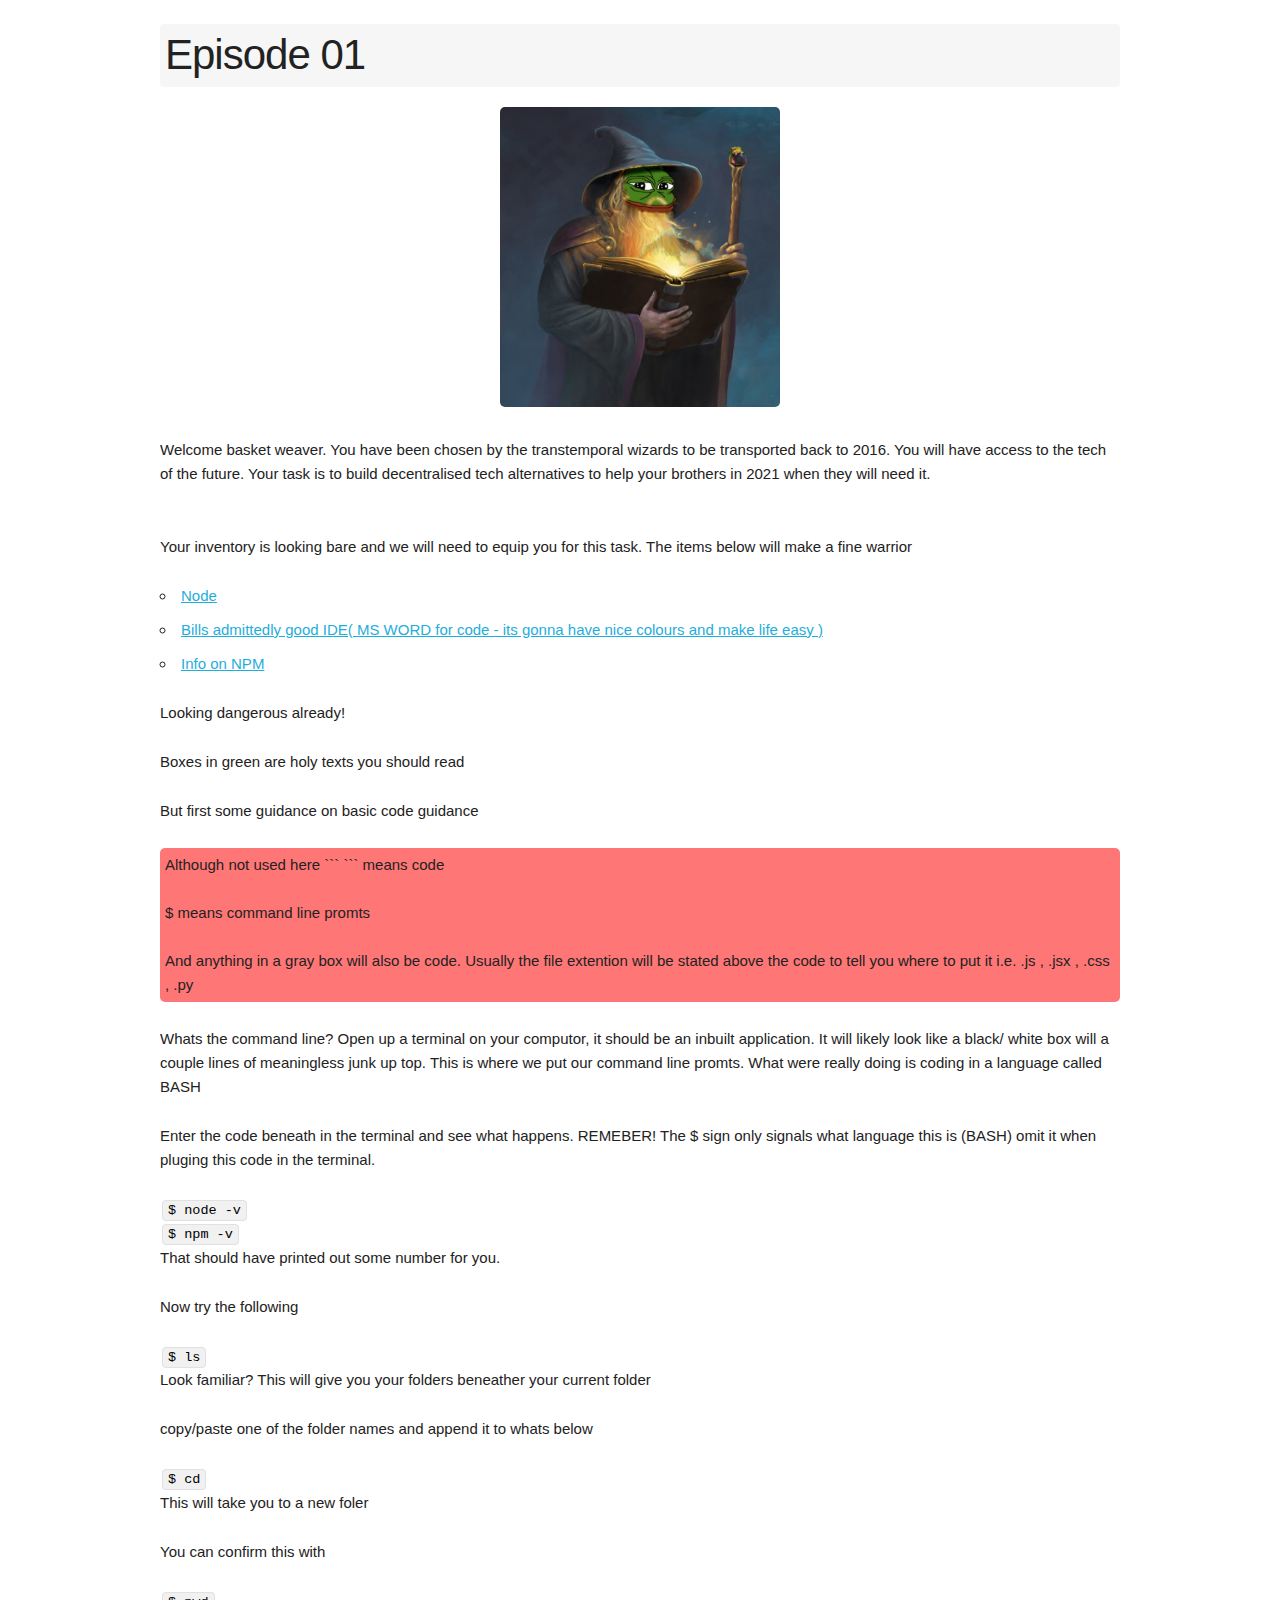
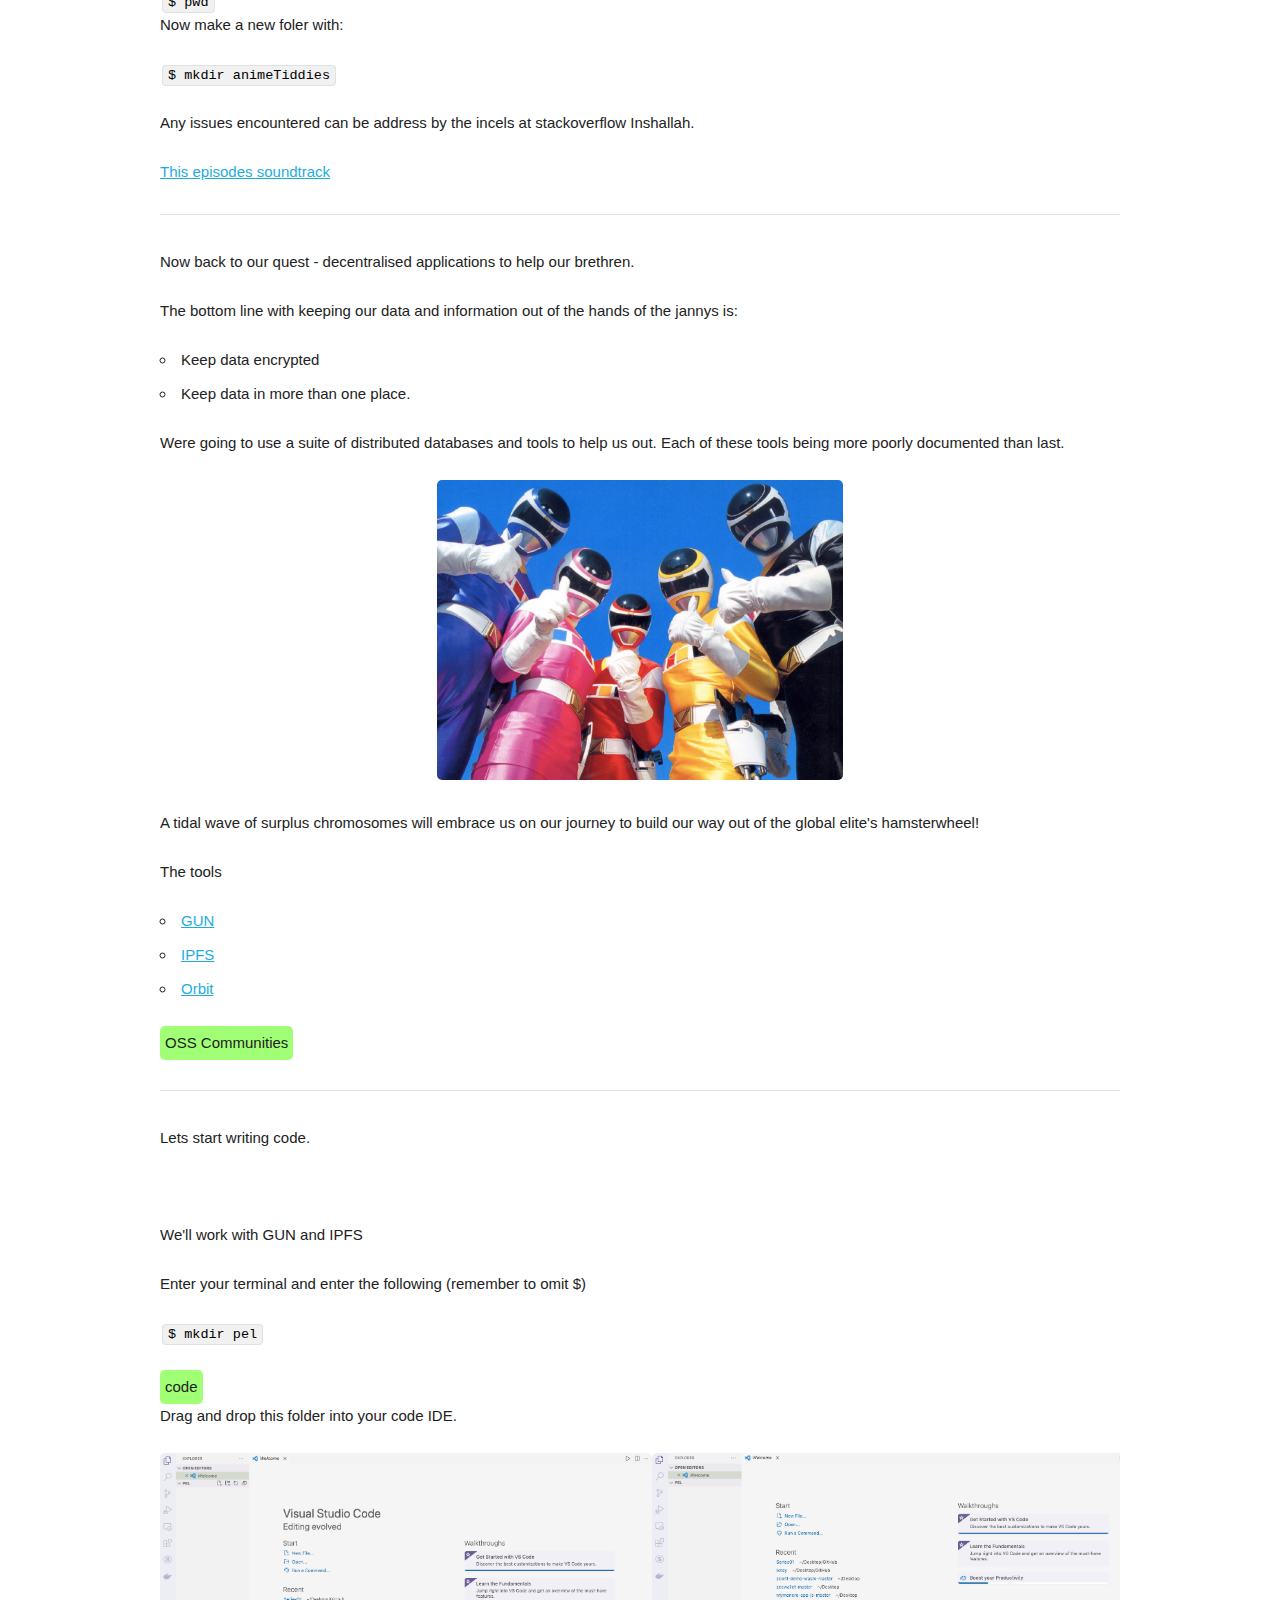
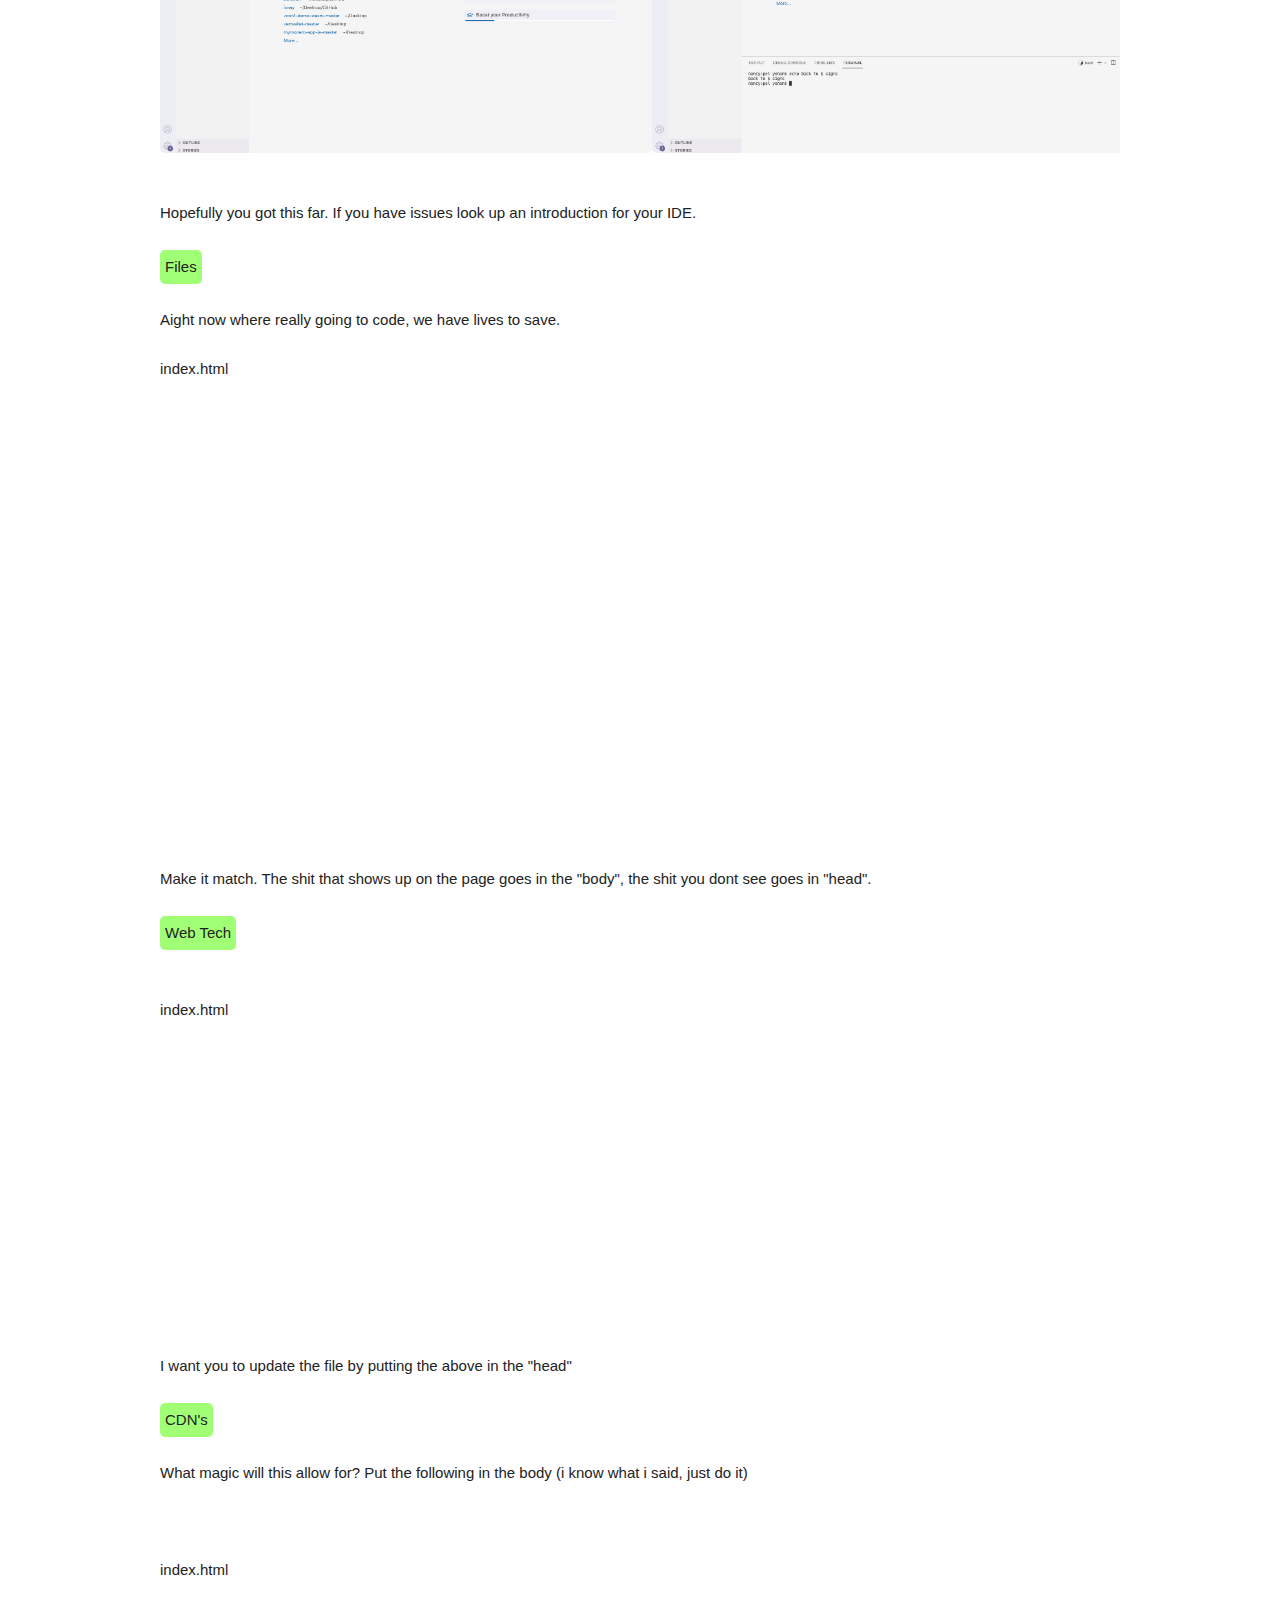
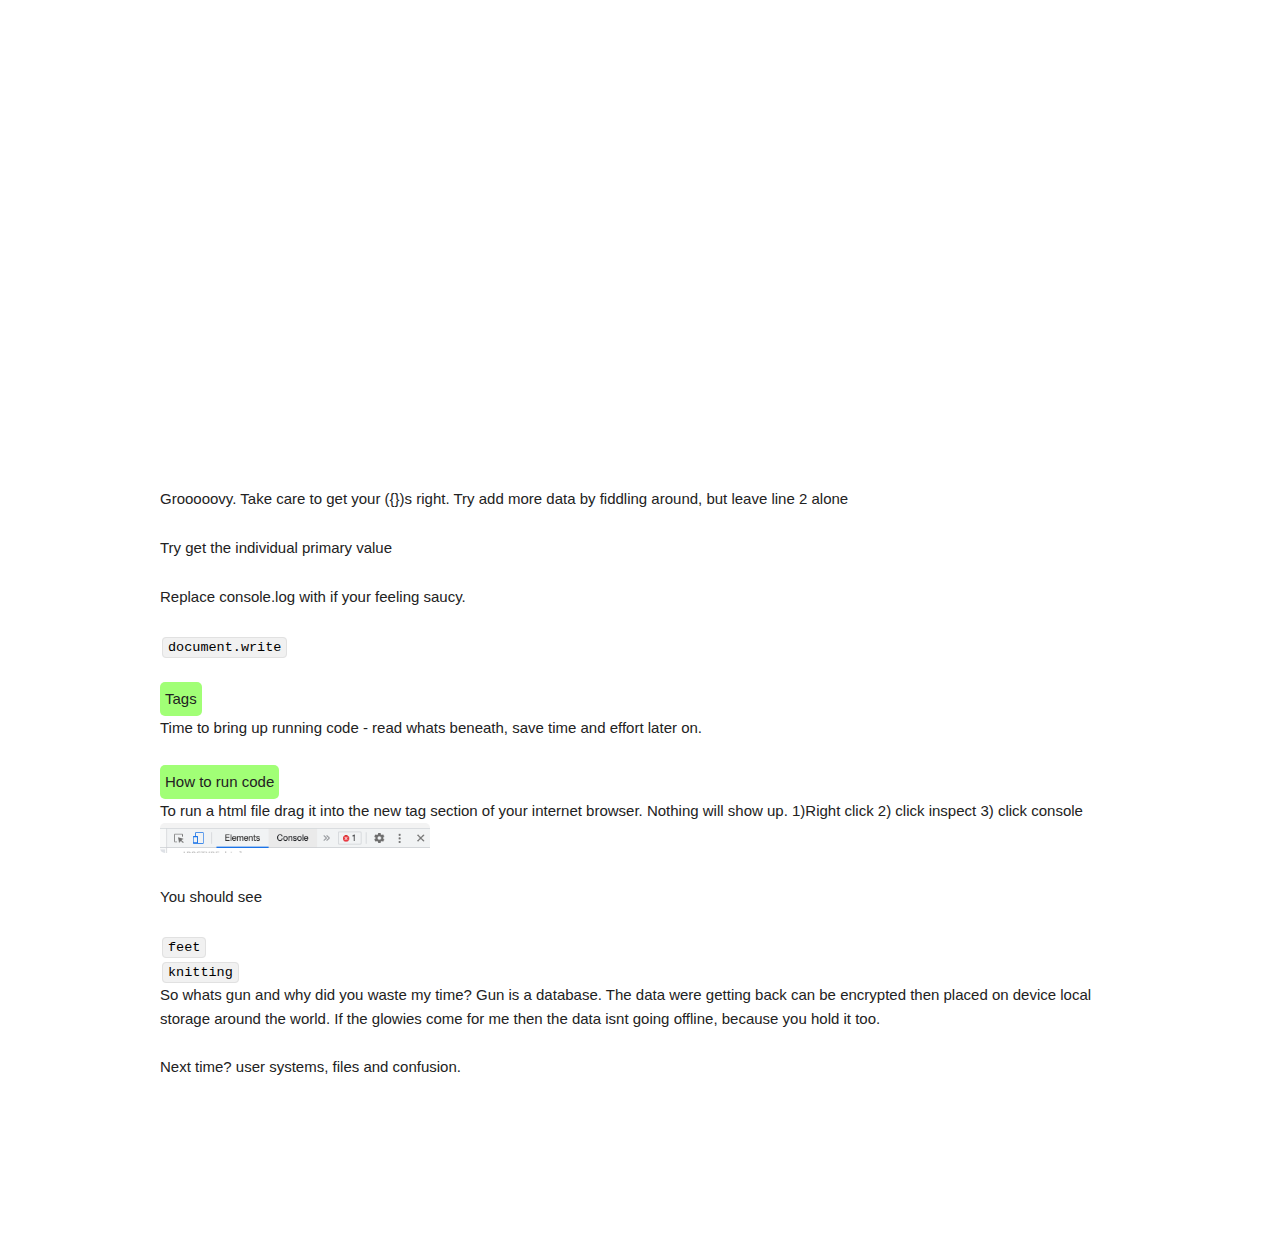
==== ep01.html @ 0e9b9287 "ep01" ====
<!DOCTYPE html>
<html lang="en">
<head>
    <meta charset="UTF-8">
    <meta http-equiv="X-UA-Compatible" content="IE=edge">
    <meta name="viewport" content="width=device-width, initial-scale=1.0">
    <title>Episode 01</title>
    <link rel="stylesheet" href="./style/normalize.css">
    <link rel="stylesheet" href="./style/skeleton.css">
    <link rel="stylesheet" href="./style/style.css">

</head>
<body>
    <div class="container" style="margin-bottom: 10em;">
        <div class="twelve">
            <br>
            <h2 class="box">Episode 01</h2>
        </div>
        <div class="twelve" style="">
            <div class="" style="margin: auto; width: fit-content">
                <img src="./ass/ep01/01.png" class="imgDone" style="" alt="">
            </div>
        </div>
        <div class="twelve">
            <br>
            <p>Welcome basket weaver. You have been chosen by the transtemporal wizards to be transported back to 2016. You will have access to the tech of the future. Your task is to build decentralised tech alternatives to help your brothers in 2021 when they will need it.</p>

            <br>

            <p>Your inventory is looking bare and we will need to equip you for this task. The items below will make a fine warrior</p>

            <ul>
                <li>
                    <a href="https://nodejs.org/en/download/">Node</a>
              

                    
                </li>
                <li>
                    <a href="https://code.visualstudio.com/">Bills admittedly good IDE( MS WORD for code - its gonna have nice colours and make life easy )</a>
                </li>
                <li>
                    <a href="https://docs.npmjs.com/downloading-and-installing-node-js-and-npm">Info on NPM</a>
                    
                </li>
            </ul>



            <p>Looking dangerous already!</p>

            <p>Boxes in green are holy texts you should read</p>

            <p>But first some guidance on basic code guidance</p>

            <p class="red">Although not used here ``` ``` means code  <br><br> $ means command line promts <br><br> And anything in a gray box will also be code. Usually the file extention will be stated above the code to tell you where to put it i.e. .js , .jsx , .css , .py </p>

            <p>Whats the command line? Open up a terminal on your computor, it should be an inbuilt application. It will likely look like a black/ white box will a couple lines of meaningless junk up top. This is where we put our command line promts. What were really doing is coding in a language called BASH</p>
            <p>Enter the code beneath in the terminal and see what happens. REMEBER! The $ sign only signals what language this is (BASH) omit it when pluging this code in the terminal.</p>

            <code>
                $ node -v
              
            </code>
<br>

            <code>
                $ npm -v
            </code>

            <p>That should have printed out some number for you.</p>

            <p>Now try the following</p>
            <code>
                $ ls
            </code>

            <p>Look familiar? This will give you your folders beneather your current folder</p>

            <p>copy/paste one of the folder names and append it to whats below</p>

            <code>
                $ cd 
            </code>

            <p>This will take you to a new foler</p>

            <p>You can confirm this with</p>

            <code>
                $ pwd
            </code>

            <p>Now make a new foler with: </p>

            <code>
                $ mkdir animeTiddies
            </code>
<br><br>
            <p>Any issues encountered can be address by the incels at stackoverflow Inshallah. </p>

            <a target="blank" href="https://www.youtube.com/watch?v=5mHzaIehRTE">This episodes soundtrack</a>

            <hr>

            <p>Now back to our quest - decentralised applications to help our brethren.</p>
            
            <p>The bottom line with keeping our data and information out of the hands of the jannys is:</p>
            <ul><li>Keep data encrypted</li><li>Keep data in more than one place.</li></ul>

            <p>Were going to use a suite of distributed databases and tools to help us out. Each of these tools being more poorly documented than last.</p>
            <div class="" style="margin: auto; width: fit-content">
                <img src="./ass/ep01/02.png" class="imgDone" style="" alt="">
            </div><br>
            <p>A tidal wave of surplus chromosomes will embrace us on our journey to build our way out of the global elite's hamsterwheel! </p>

            <p>The tools</p>
            <ul>
                <li><a href="https://gun.eco/">GUN</a></li>
                <li><a href="https://ipfs.io/">IPFS</a></li>
                <li><a href="https://github.com/orbitdb/orbit-db">Orbit</a></li>
            </ul>
            <details class="detail"><summary>OSS Communities</summary> <br> OSS (Open Source Software) is a name given to projects who make their code open, they usually have communities developing them. If using them check to see when the last commits(additions to codebase) were, and if the community is active, large, and generally helpful. Its as easy to find cancer in these communities as any where else, but prefference should always be given to OSS and active communities. Deprecated or old tech will slow you down and will almost always be a struggle to work with.</details>

            <hr>
            <p>Lets start writing code.</p>
            <br><br>
            <p>We'll work with GUN and IPFS</p>

            <p>Enter your terminal and enter the following (remember to omit $)</p>

            <code>
                $ mkdir pel
            </code>

            <br><br>
            <details class="detail"><summary>code</summary> <br> Once in a directory enter <br> <code>$ code</code> this MAY open up Bills IDE(dont shit the bed if it doesnt), if it doesnt try see if you can figure it out! I cant be fucked explaining</details>

            <p>Drag and drop this folder into your code IDE.</p>

            <div class="" style="margin: auto; width: 100%; display: flex; overflow-x: scroll">
                <img src="./ass/ep01/04.png" class="imgDone" style="" alt="">
                <img src="./ass/ep01/05.png" class="imgDone" style="" alt="">
                <img src="./ass/ep01/06.png" class="imgDone" style="" alt="">
                <img src="./ass/ep01/07.png" class="imgDone" style="" alt="">



            </div>
<br><br>
            <p>Hopefully you got this far. If you have issues look up an introduction for your IDE.</p>

       

            <details class="detail"><summary>Files</summary> <br>Our index.html and fuckery.js files are just like excel files or word files dont overthink shit</details>

<br>
            <p>Aight now where really going to code, we have lives to save.</p>

            <p>index.html</p>
            <iframe
                src="https://carbon.now.sh/embed?bg=rgba%28255%2C255%2C255%2C1%29&t=one-light&wt=bw&l=htmlmixed&ds=false&dsyoff=20px&dsblur=68px&wc=true&wa=true&pv=56px&ph=56px&ln=true&fl=1&fm=Fira+Code&fs=14px&lh=163%25&si=false&es=2x&wm=false&code=%253C%21DOCTYPE%2520html%253E%250A%253Chtml%2520lang%253D%2522en%2522%253E%250A%253Chead%253E%250A%2520%2520%2520%2520%253Cmeta%2520charset%253D%2522UTF-8%2522%253E%250A%2520%2520%2520%2520%253Cmeta%2520http-equiv%253D%2522X-UA-Compatible%2522%2520content%253D%2522IE%253Dedge%2522%253E%250A%2520%2520%2520%2520%253Cmeta%2520name%253D%2522viewport%2522%2520content%253D%2522width%253Ddevice-width%252C%2520initial-scale%253D1.0%2522%253E%250A%2520%2520%2520%2520%253Ctitle%253EDocument%253C%252Ftitle%253E%250A%253C%252Fhead%253E%250A%253Cbody%253E%250A%2520%2520%2520%2520%250A%253C%252Fbody%253E%250A%253C%252Fhtml%253E"
                style="width: 100%; height: 454px; border:0; transform: scale(1); overflow:hidden;"
                sandbox="allow-scripts allow-same-origin">
                </iframe>

                <p>Make it match. The shit that shows up on the page goes in the "body", the shit you dont see goes in "head".</p>

                <details class="detail"><summary>Web Tech</summary> <br>This is where things get interesting. Try reference an excel spreadsheet in a word document and you'll want to die. They're not set up to play together. Its not the same with code. The interwebs are built with three languages: HTML, JS, CSS. <br> You just typed out the first - its used for getting things in order, putting words on the page, and holding the other languages "in place". <br> Javascript make the words jump around, plug data, make things change places, all things that "change" are the result of JS. <br> CSS is colours and other fun stuff. If Sites are royally fucked on mobile its because someone didt write the css to be repsonsive <br></details>
<br><br>

                <p>index.html</p>

                <iframe
  src="https://carbon.now.sh/embed?bg=rgba%28255%2C255%2C255%2C1%29&t=one-light&wt=bw&l=htmlmixed&ds=false&dsyoff=20px&dsblur=68px&wc=true&wa=true&pv=56px&ph=56px&ln=true&fl=1&fm=Fira+Code&fs=14px&lh=163%25&si=false&es=2x&wm=false&code=%250A%253Cscript%2520src%253D%2522https%253A%252F%252Fcdn.jsdelivr.net%252Fnpm%252Fgun%252Fexamples%252Fjquery.js%2522%253E%253C%252Fscript%253E%250A%253Cscript%2520src%253D%2522https%253A%252F%252Fcdn.jsdelivr.net%252Fnpm%252Fgun%252Fgun.js%2522%253E%253C%252Fscript%253E%250A%253Cscript%2520src%253D%2522https%253A%252F%252Fcdn.jsdelivr.net%252Fnpm%252Fgun%252Fsea.js%2522%253E%253C%252Fscript%253E%250A"
  style="width: 100%; height: 300px; border:0; transform: scale(1); overflow:hidden;"
  sandbox="allow-scripts allow-same-origin">
</iframe>

<p>I want you to update the file by putting the above in the "head"</p>
            

<details class="detail"><summary>CDN's</summary> <br>The interweb is built off the interweb. Pretty much every site that can allows you to creep, waste your time or loose money is using tech built by others. <br> This code built by others is delivered by one of two ways: Node Modules (remember installing NPM??) or CDN's. You might notice the cdn looks like a website URL. Copy the URL to see whats there. Yep. And thats how be build. The Interweb is a sweaty mess of bodies piled onto of each other pulling functionality from everywhere.  <br></details>
        </div>
<br>
        <p>What magic will this allow for? Put the following in the body (i know what i said, just do it)</p>
        <br><br>

        <p>index.html</p>
        <iframe
  src="https://carbon.now.sh/embed?bg=rgba%28255%2C255%2C255%2C1%29&t=one-light&wt=bw&l=htmlmixed&ds=false&dsyoff=20px&dsblur=68px&wc=true&wa=true&pv=56px&ph=56px&ln=true&fl=1&fm=Fira+Code&fs=14px&lh=163%25&si=false&es=2x&wm=false&code=%2520%2520%253Cscript%253E%250A%2520%2520%2520%2520%2520%2520%2520%2520gun%2520%253D%2520Gun%28%29%250A%250Agun.get%28%2522Schneider%2522%29.get%28%2522hobbies%2522%29.put%28%257B%250A%2509primary%253A%2520%2522feet%2522%252C%250A%2520%2520%2509secondary%253A%2520%2522knitting%2522%250A%257D%29%250A%250Avar%2520getHobbies%2520%253D%2520gun.get%28%2522Schneider%2522%29.get%28%2522hobbies%2522%29%250A%250AgetHobbies.map%28v%2520%253D%253E%2520%257Bconsole.log%28v%29%257D%29%250A%2520%2520%2520%2520%253C%252Fscript%253E%250A"
  style="width: 100%; height: 473px; border:0; transform: scale(1); overflow:hidden;"
  sandbox="allow-scripts allow-same-origin">
</iframe>

<p>Grooooovy. Take care to get your ({})s right. Try add more data by fiddling around, but leave line 2 alone</p>
<p>Try get the individual primary value</p>
<p>Replace console.log with if your feeling saucy.</p>
<code>
    document.write
</code>
<br><br>

<details class="detail"><summary>Tags</summary> <br> You might be seeing alot of `<>` these bad body. They're called tags and theyre are a few dozen different types. They break up the page and make this big, small, and seperated them. Remeber about how i said file types in code play nicely? Tags help with that. To use javascript in your code you use... the script tag. See above. Those CDN's were also script tags. The only difference is the script for the CDN's pointed us to somewhere.<br></details>


<p>Time to bring up running code - read whats beneath, save time and effort later on. </p>

<details class="detail"><summary>How to run code</summary> <br>Running code is THE largest obsticle to using other peoples shit in coding. For files to communicate with each other they often need to be built. You'll see how to build written in a readMe.md file and often it doesnt pose a problem but when it does it makes life hellish. <br> Web technologies have been built across the past 25 years and i lied about them playing nice. To fix this we have shit the joys that are: parcel, webpack, browserify, snowpack. Taking your life is the appropriate response to seeing these in the wild. <br> THE most responsable thing you can do as a developer is to keep builds nice and simple. "The fool admires complexity" - lord and saviour Terry.  <br><br> So what do you do when you find code you want to use? Check what its written in. Anything other than JS, rust, JSX will probably not give you a sparkly user interface and thats fine. <br><br>  1) If a repository is written in javascript find the index.html file - drag and drop into the browser. <br>2) If there is no index.html the repo might just have no GUI, thats ok, try build in some buttons <br> 3) use <a href="https://www.npmjs.com/package/serve">serve</a> you may have found JS has stopped working when you dragged and dropped the file . Use serve.<br> 4) Check for package.json - this contains your dependencies, run ```npm install``` in the terminal IN THE FOLDER ,then check under the "scripts" in the package.json file for anything resembling "dev" , "start" , "build" if these exist you can ```run npm run dev``` etc. This will start the application. These command are not instructions in themselves, they are short-cuts to excecute BASH, which WILL be given after the semicolon in the package.json file. <br> 5) Almost all node issues can be solved with ```$ nvm i --lts``` this is the way to change what version of node your using its available <a href="https://github.com/nvm-sh/nvm">Here</a> and will probably need to be trouble shooted. Node issues most commonly come up when using frameworks. <br>  6) /build folers are designed for the files that run on the browser POST build. Its pretty retarded. It will most likely exist if the dev has decided to use twig or scss. Dont try rewrite twig into html just follow build steps and reestablish your connection with God. <br><br> All together pretty stupid, stroke enducing stuff. But you dedicated sage will pave the way forward.<br><br> Is this all a way for devs to increased learning curves and keep their jobs safe? No. </details>

<p>To run a html file drag it into the new tag section of your internet browser. Nothing will show up. 1)Right click 2) click inspect 3) click console <br>  <img class="imgDone" src="./ass/ep01/08.png" style="width:auto; height: 2em;" alt=""> </p>

<p>You should see</p>

<code>
    feet
</code>
<br>
<code>
    knitting
</code>


<p>So whats gun and why did you waste my time? Gun is a database. The data were getting back can be encrypted then placed on device local storage around the world. If the glowies come for me then the data isnt going offline, because you hold it too.

    <br><br>Next time? user systems, files and confusion.
</p>
    </div>
    
</body>
</html>
---- style/skeleton.css ----
/*
* Skeleton V2.0.4
* Copyright 2014, Dave Gamache
* www.getskeleton.com
* Free to use under the MIT license.
* http://www.opensource.org/licenses/mit-license.php
* 12/29/2014
*/


/* Table of contents
––––––––––––––––––––––––––––––––––––––––––––––––––
- Grid
- Base Styles
- Typography
- Links
- Buttons
- Forms
- Lists
- Code
- Tables
- Spacing
- Utilities
- Clearing
- Media Queries
*/


/* Grid
–––––––––––––––––––––––––––––––––––––––––––––––––– */
.container {
  position: relative;
  width: 100%;
  max-width: 960px;
  margin: 0 auto;
  padding: 0 20px;
  box-sizing: border-box; }
.column,
.columns {
  width: 100%;
  float: left;
  box-sizing: border-box; }

/* For devices larger than 400px */
@media (min-width: 400px) {
  .container {
    width: 85%;
    padding: 0; }
}

/* For devices larger than 550px */
@media (min-width: 550px) {
  .container {
    width: 80%; }
  .column,
  .columns {
    margin-left: 4%; }
  .column:first-child,
  .columns:first-child {
    margin-left: 0; }

  .one.column,
  .one.columns                    { width: 4.66666666667%; }
  .two.columns                    { width: 13.3333333333%; }
  .three.columns                  { width: 22%;            }
  .four.columns                   { width: 30.6666666667%; }
  .five.columns                   { width: 39.3333333333%; }
  .six.columns                    { width: 48%;            }
  .seven.columns                  { width: 56.6666666667%; }
  .eight.columns                  { width: 65.3333333333%; }
  .nine.columns                   { width: 74.0%;          }
  .ten.columns                    { width: 82.6666666667%; }
  .eleven.columns                 { width: 91.3333333333%; }
  .twelve.columns                 { width: 100%; margin-left: 0; }

  .one-third.column               { width: 30.6666666667%; }
  .two-thirds.column              { width: 65.3333333333%; }

  .one-half.column                { width: 48%; }

  /* Offsets */
  .offset-by-one.column,
  .offset-by-one.columns          { margin-left: 8.66666666667%; }
  .offset-by-two.column,
  .offset-by-two.columns          { margin-left: 17.3333333333%; }
  .offset-by-three.column,
  .offset-by-three.columns        { margin-left: 26%;            }
  .offset-by-four.column,
  .offset-by-four.columns         { margin-left: 34.6666666667%; }
  .offset-by-five.column,
  .offset-by-five.columns         { margin-left: 43.3333333333%; }
  .offset-by-six.column,
  .offset-by-six.columns          { margin-left: 52%;            }
  .offset-by-seven.column,
  .offset-by-seven.columns        { margin-left: 60.6666666667%; }
  .offset-by-eight.column,
  .offset-by-eight.columns        { margin-left: 69.3333333333%; }
  .offset-by-nine.column,
  .offset-by-nine.columns         { margin-left: 78.0%;          }
  .offset-by-ten.column,
  .offset-by-ten.columns          { margin-left: 86.6666666667%; }
  .offset-by-eleven.column,
  .offset-by-eleven.columns       { margin-left: 95.3333333333%; }

  .offset-by-one-third.column,
  .offset-by-one-third.columns    { margin-left: 34.6666666667%; }
  .offset-by-two-thirds.column,
  .offset-by-two-thirds.columns   { margin-left: 69.3333333333%; }

  .offset-by-one-half.column,
  .offset-by-one-half.columns     { margin-left: 52%; }

}


/* Base Styles
–––––––––––––––––––––––––––––––––––––––––––––––––– */
/* NOTE
html is set to 62.5% so that all the REM measurements throughout Skeleton
are based on 10px sizing. So basically 1.5rem = 15px :) */
html {
  font-size: 62.5%; }
body {
  font-size: 1.5em; /* currently ems cause chrome bug misinterpreting rems on body element */
  line-height: 1.6;
  font-weight: 400;
  font-family: "Raleway", "HelveticaNeue", "Helvetica Neue", Helvetica, Arial, sans-serif;
  color: #222; }


/* Typography
–––––––––––––––––––––––––––––––––––––––––––––––––– */
h1, h2, h3, h4, h5, h6 {
  margin-top: 0;
  margin-bottom: 2rem;
  font-weight: 300; }
h1 { font-size: 4.0rem; line-height: 1.2;  letter-spacing: -.1rem;}
h2 { font-size: 3.6rem; line-height: 1.25; letter-spacing: -.1rem; }
h3 { font-size: 3.0rem; line-height: 1.3;  letter-spacing: -.1rem; }
h4 { font-size: 2.4rem; line-height: 1.35; letter-spacing: -.08rem; }
h5 { font-size: 1.8rem; line-height: 1.5;  letter-spacing: -.05rem; }
h6 { font-size: 1.5rem; line-height: 1.6;  letter-spacing: 0; }

/* Larger than phablet */
@media (min-width: 550px) {
  h1 { font-size: 5.0rem; }
  h2 { font-size: 4.2rem; }
  h3 { font-size: 3.6rem; }
  h4 { font-size: 3.0rem; }
  h5 { font-size: 2.4rem; }
  h6 { font-size: 1.5rem; }
}

p {
  margin-top: 0; }


/* Links
–––––––––––––––––––––––––––––––––––––––––––––––––– */
a {
  color: #1EAEDB; }
a:hover {
  color: #0FA0CE; }


/* Buttons
–––––––––––––––––––––––––––––––––––––––––––––––––– */
.button,
button,
input[type="submit"],
input[type="reset"],
input[type="button"] {
  display: inline-block;
  height: 38px;
  padding: 0 30px;
  color: #555;
  text-align: center;
  font-size: 11px;
  font-weight: 600;
  line-height: 38px;
  letter-spacing: .1rem;
  text-transform: uppercase;
  text-decoration: none;
  white-space: nowrap;
  background-color: transparent;
  border-radius: 4px;
  border: 1px solid #bbb;
  cursor: pointer;
  box-sizing: border-box; }
.button:hover,
button:hover,
input[type="submit"]:hover,
input[type="reset"]:hover,
input[type="button"]:hover,
.button:focus,
button:focus,
input[type="submit"]:focus,
input[type="reset"]:focus,
input[type="button"]:focus {
  color: #333;
  border-color: #888;
  outline: 0; }
.button.button-primary,
button.button-primary,
input[type="submit"].button-primary,
input[type="reset"].button-primary,
input[type="button"].button-primary {
  color: #FFF;
  background-color: #33C3F0;
  border-color: #33C3F0; }
.button.button-primary:hover,
button.button-primary:hover,
input[type="submit"].button-primary:hover,
input[type="reset"].button-primary:hover,
input[type="button"].button-primary:hover,
.button.button-primary:focus,
button.button-primary:focus,
input[type="submit"].button-primary:focus,
input[type="reset"].button-primary:focus,
input[type="button"].button-primary:focus {
  color: #FFF;
  background-color: #1EAEDB;
  border-color: #1EAEDB; }


/* Forms
–––––––––––––––––––––––––––––––––––––––––––––––––– */
input[type="email"],
input[type="number"],
input[type="search"],
input[type="text"],
input[type="tel"],
input[type="url"],
input[type="password"],
textarea,
select {
  height: 38px;
  padding: 6px 10px; /* The 6px vertically centers text on FF, ignored by Webkit */
  background-color: #fff;
  border: 1px solid #D1D1D1;
  border-radius: 4px;
  box-shadow: none;
  box-sizing: border-box; }
/* Removes awkward default styles on some inputs for iOS */
input[type="email"],
input[type="number"],
input[type="search"],
input[type="text"],
input[type="tel"],
input[type="url"],
input[type="password"],
textarea {
  -webkit-appearance: none;
     -moz-appearance: none;
          appearance: none; }
textarea {
  min-height: 65px;
  padding-top: 6px;
  padding-bottom: 6px; }
input[type="email"]:focus,
input[type="number"]:focus,
input[type="search"]:focus,
input[type="text"]:focus,
input[type="tel"]:focus,
input[type="url"]:focus,
input[type="password"]:focus,
textarea:focus,
select:focus {
  border: 1px solid #33C3F0;
  outline: 0; }
label,
legend {
  display: block;
  margin-bottom: .5rem;
  font-weight: 600; }
fieldset {
  padding: 0;
  border-width: 0; }
input[type="checkbox"],
input[type="radio"] {
  display: inline; }
label > .label-body {
  display: inline-block;
  margin-left: .5rem;
  font-weight: normal; }


/* Lists
–––––––––––––––––––––––––––––––––––––––––––––––––– */
ul {
  list-style: circle inside; }
ol {
  list-style: decimal inside; }
ol, ul {
  padding-left: 0;
  margin-top: 0; }
ul ul,
ul ol,
ol ol,
ol ul {
  margin: 1.5rem 0 1.5rem 3rem;
  font-size: 90%; }
li {
  margin-bottom: 1rem; }


/* Code
–––––––––––––––––––––––––––––––––––––––––––––––––– */
code {
  padding: .2rem .5rem;
  margin: 0 .2rem;
  font-size: 90%;
  white-space: nowrap;
  background: #F1F1F1;
  border: 1px solid #E1E1E1;
  color: black !important;
  border-radius: 4px; }
pre > code {
  display: block;
  padding: 1rem 1.5rem;
  color: black !important;

  white-space: pre; }


/* Tables
–––––––––––––––––––––––––––––––––––––––––––––––––– */
th,
td {
  padding: 12px 15px;
  text-align: left;
  border-bottom: 1px solid #E1E1E1; }
th:first-child,
td:first-child {
  padding-left: 0; }
th:last-child,
td:last-child {
  padding-right: 0; }


/* Spacing
–––––––––––––––––––––––––––––––––––––––––––––––––– */
button,
.button {
  margin-bottom: 1rem; }
input,
textarea,
select,
fieldset {
  margin-bottom: 1.5rem; }
pre,
blockquote,
dl,
figure,
table,
p,
ul,
ol,
form {
  margin-bottom: 2.5rem; }


/* Utilities
–––––––––––––––––––––––––––––––––––––––––––––––––– */
.u-full-width {
  width: 100%;
  box-sizing: border-box; }
.u-max-full-width {
  max-width: 100%;
  box-sizing: border-box; }
.u-pull-right {
  float: right; }
.u-pull-left {
  float: left; }


/* Misc
–––––––––––––––––––––––––––––––––––––––––––––––––– */
hr {
  margin-top: 3rem;
  margin-bottom: 3.5rem;
  border-width: 0;
  border-top: 1px solid #E1E1E1; }


/* Clearing
–––––––––––––––––––––––––––––––––––––––––––––––––– */

/* Self Clearing Goodness */
.container:after,
.row:after,
.u-cf {
  content: "";
  display: table;
  clear: both; }


/* Media Queries
–––––––––––––––––––––––––––––––––––––––––––––––––– */
/*
Note: The best way to structure the use of media queries is to create the queries
near the relevant code. For example, if you wanted to change the styles for buttons
on small devices, paste the mobile query code up in the buttons section and style it
there.
*/


/* Larger than mobile */
@media (min-width: 400px) {}

/* Larger than phablet (also point when grid becomes active) */
@media (min-width: 550px) {}

/* Larger than tablet */
@media (min-width: 750px) {}

/* Larger than desktop */
@media (min-width: 1000px) {}

/* Larger than Desktop HD */
@media (min-width: 1200px) {}
---- style/style.css ----
.box{
    border-radius: 4px;
    background-color: #f6f6f6;
    padding: 5px;
}

.imgDone{
    border-radius: 5px;
    height: 20em
}

.red{
    background-color: rgb(255, 118, 118);
    padding: 5px;
    width: fit-content;
    border-radius:5px;
}

.detail{
    background-color: rgb(161, 255, 118);
    padding: 5px;
    width: fit-content;
    border-radius:5px;
}

pre code {
    background-color: #eee;
    border: 1px solid #999;
    display: block;
    padding: 20px;
  }
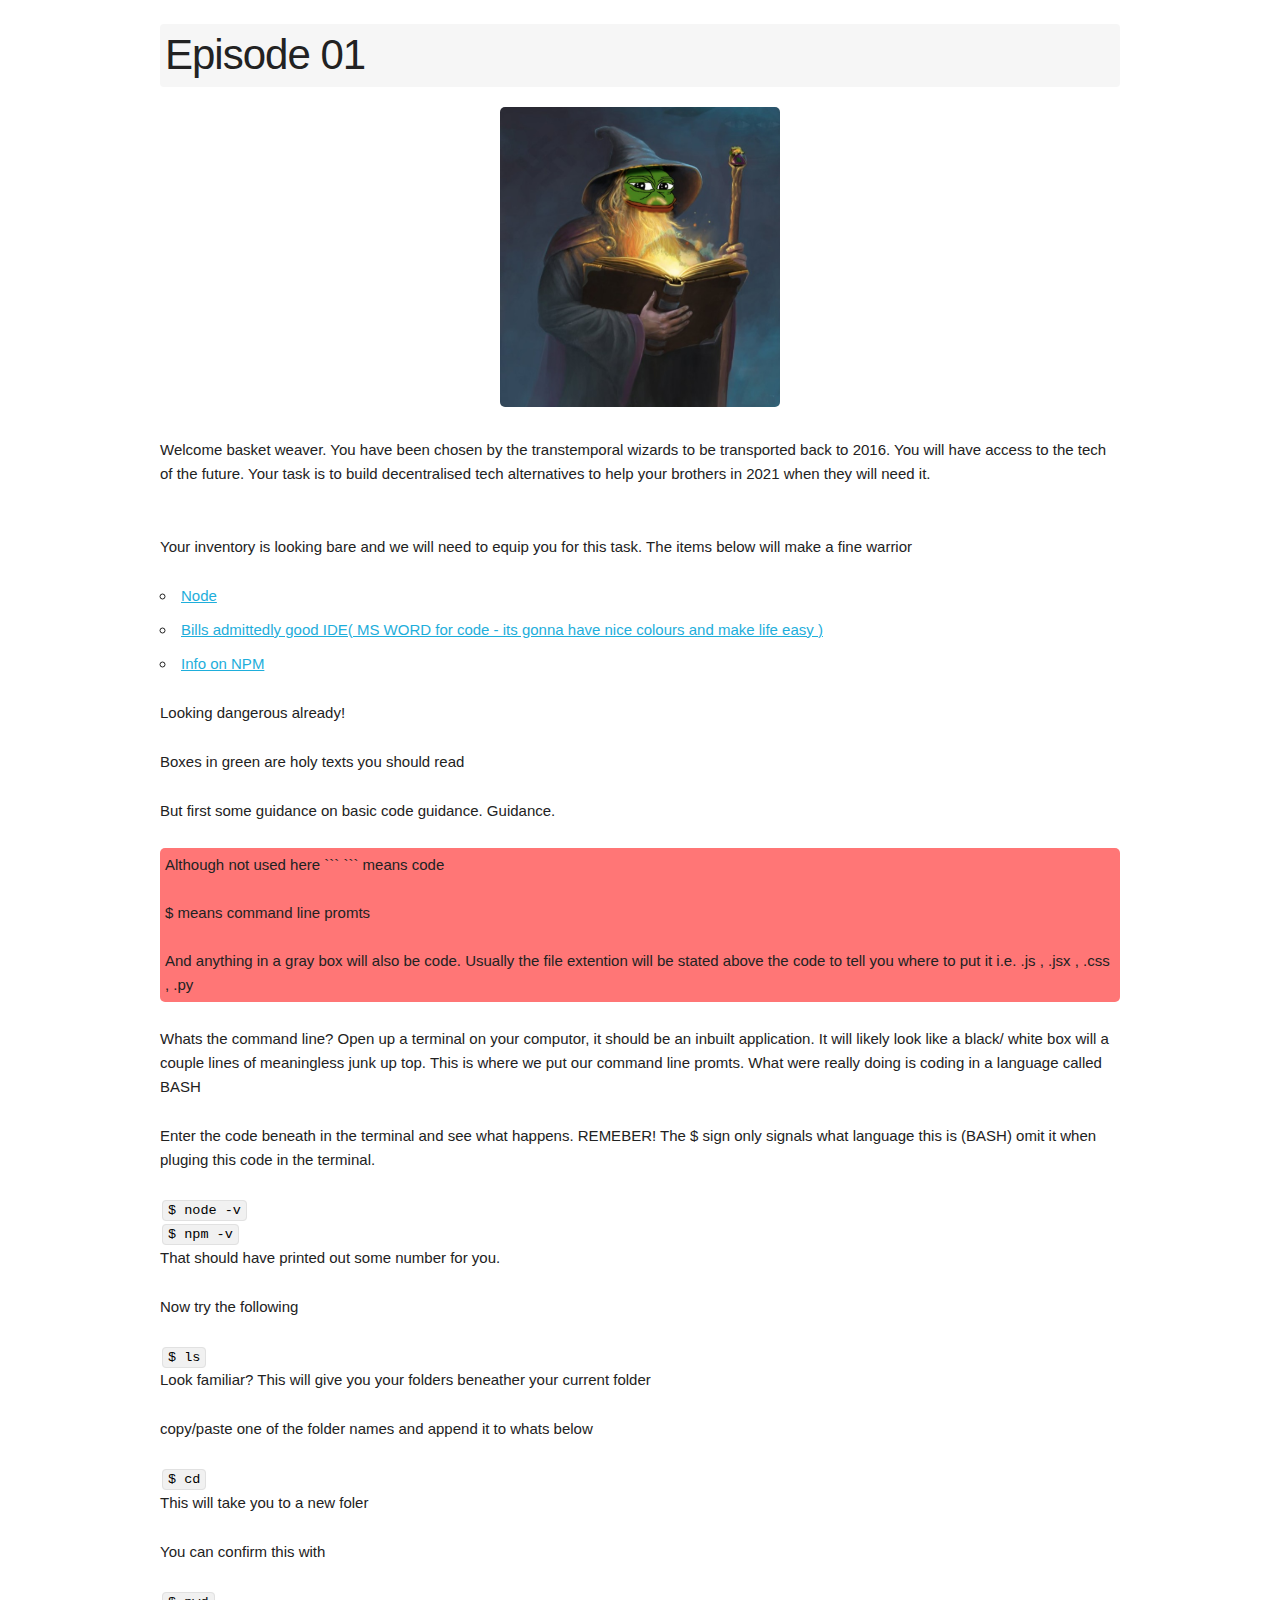
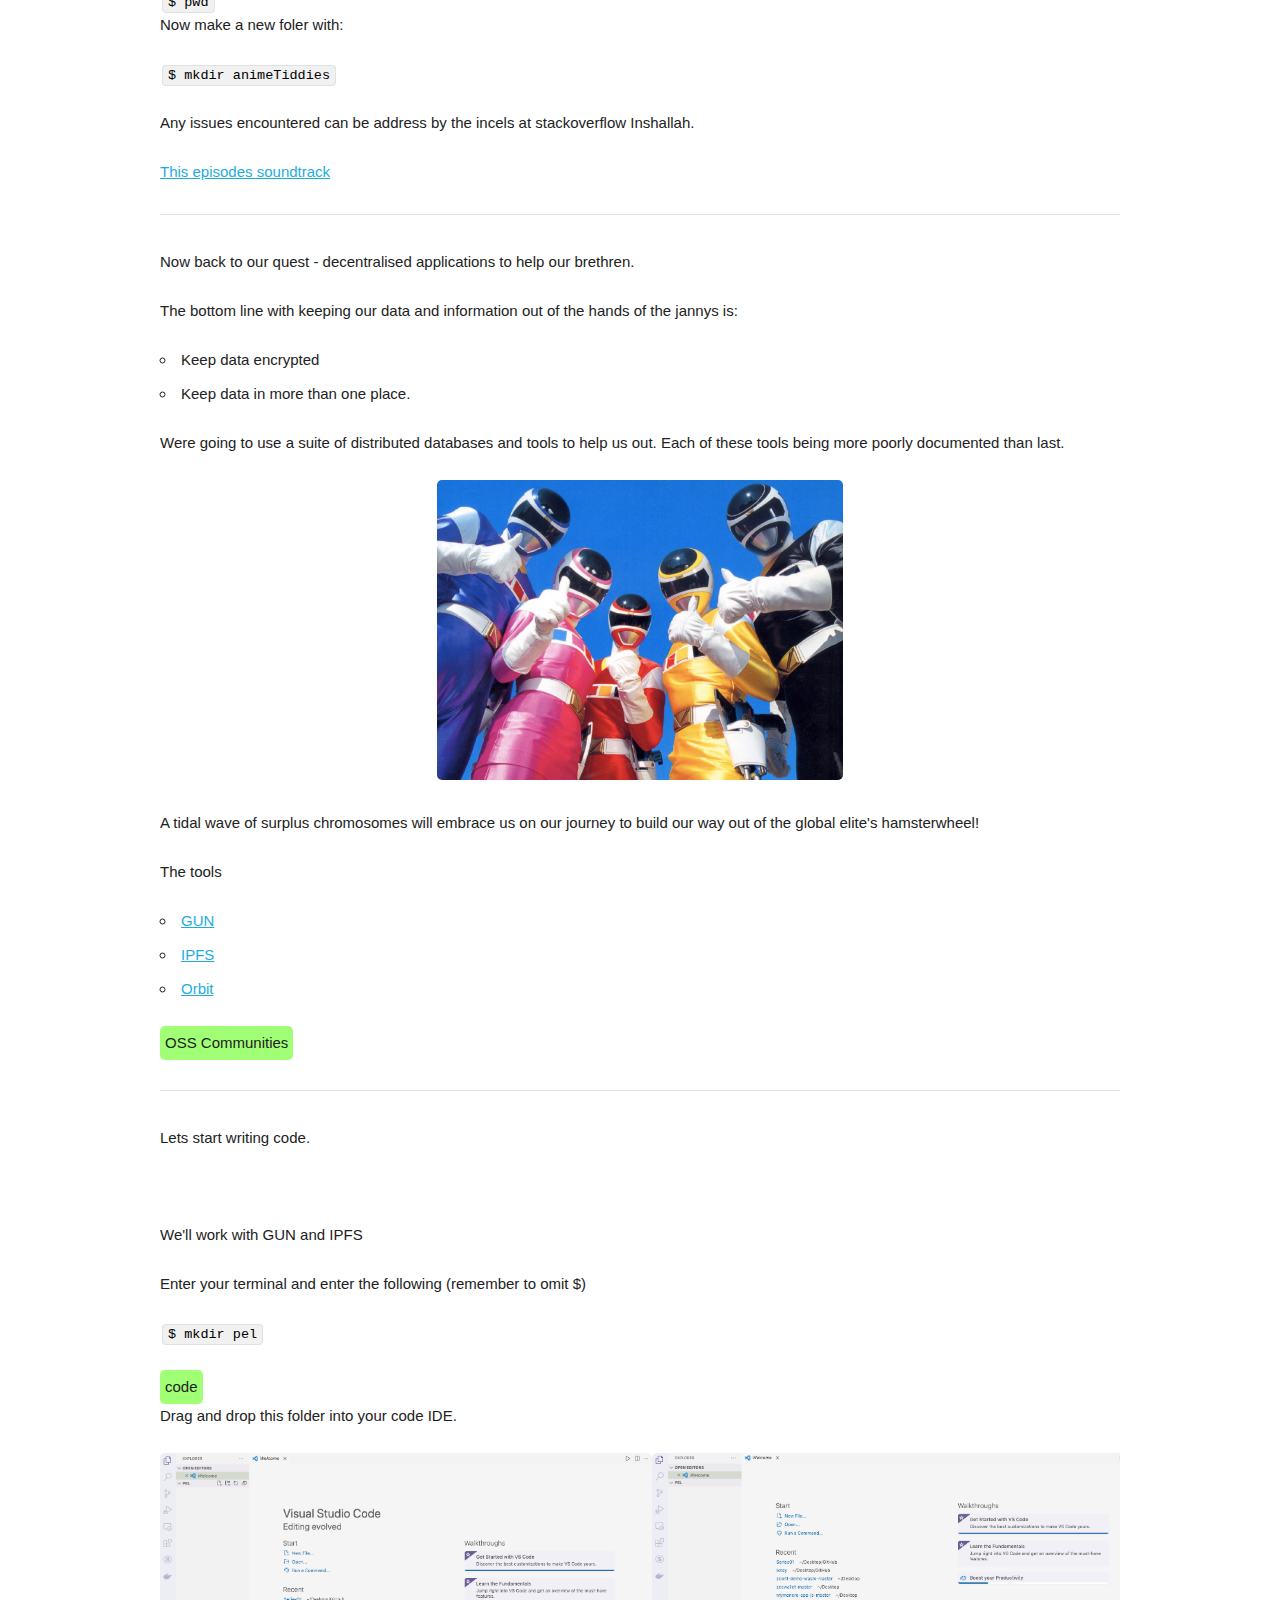
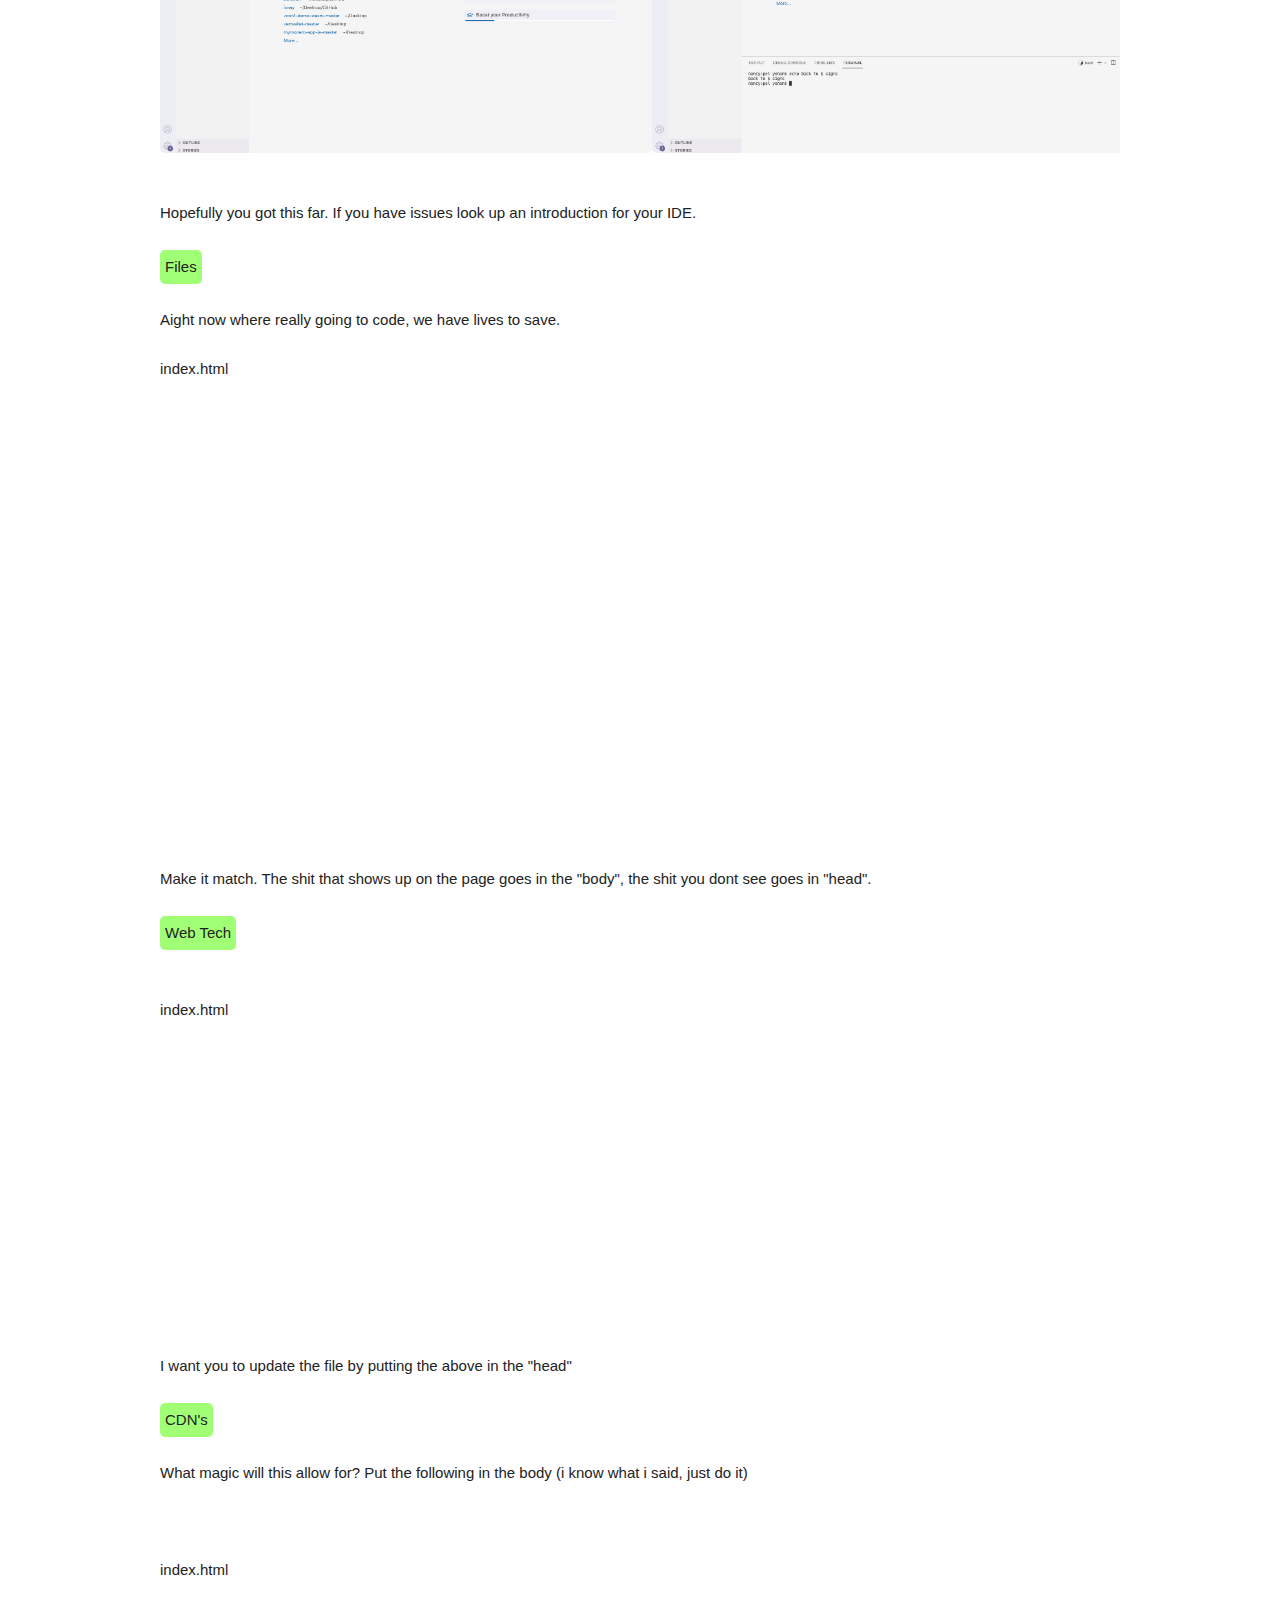
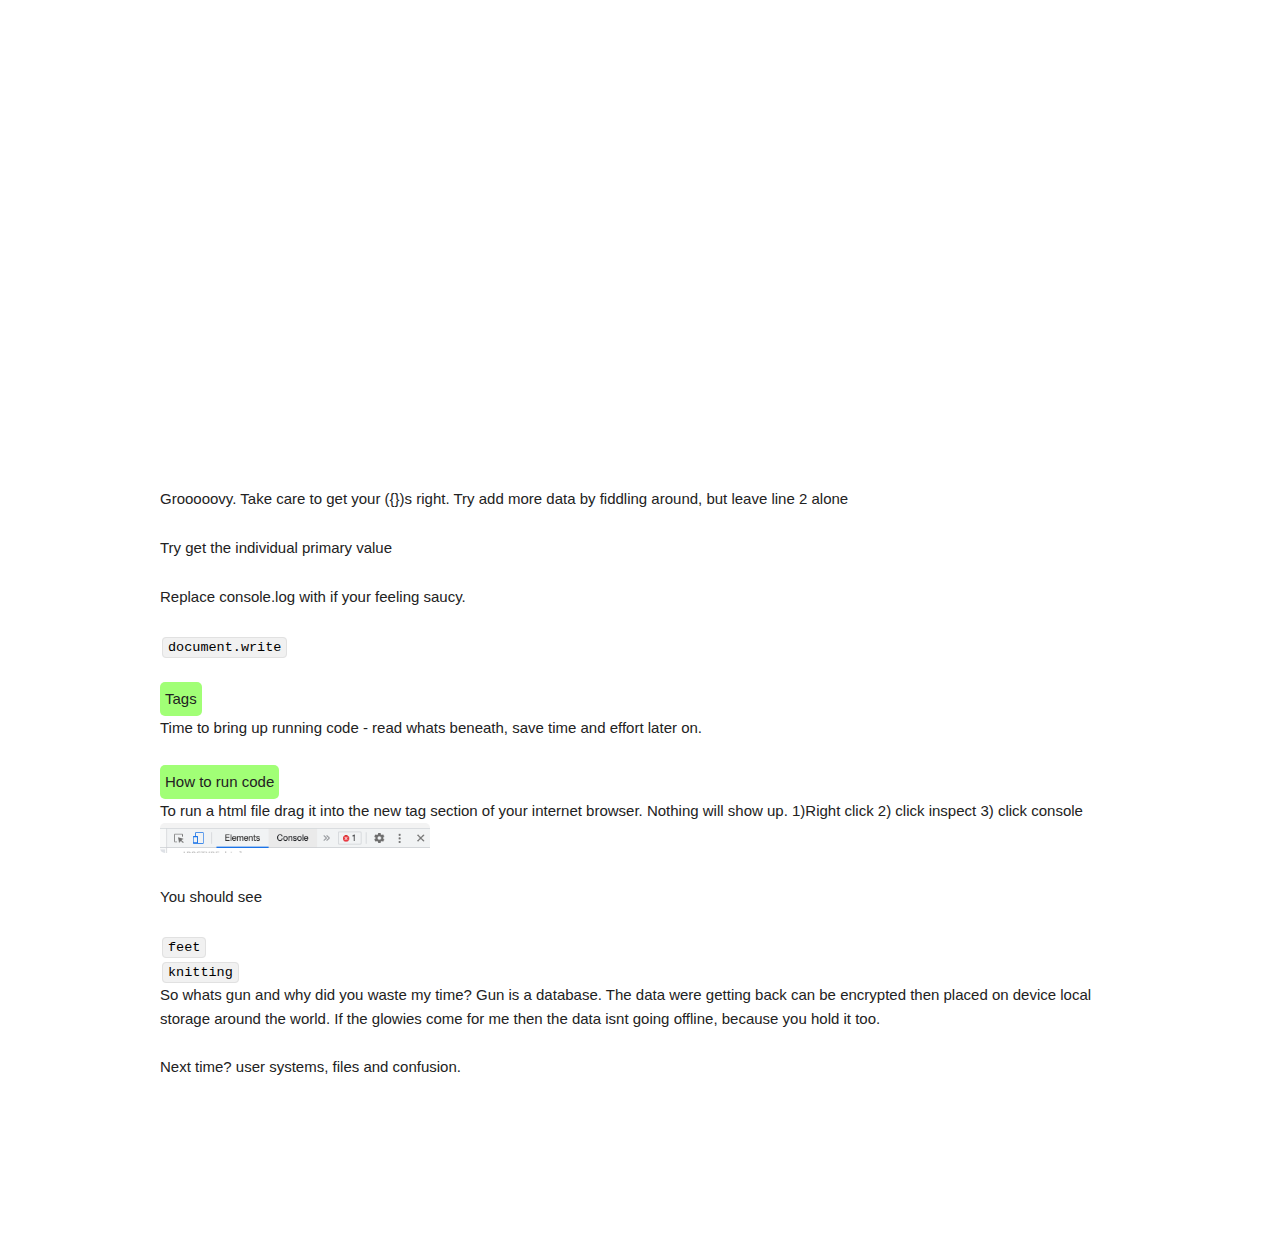
==== commit 1b88a01b: "yea" ====
--- a/ep01.html
+++ b/ep01.html
@@ -51,7 +51,7 @@
 
             <p>Boxes in green are holy texts you should read</p>
 
-            <p>But first some guidance on basic code guidance</p>
+            <p>But first some guidance on basic code guidance. Guidance.</p>
 
             <p class="red">Although not used here ``` ``` means code  <br><br> $ means command line promts <br><br> And anything in a gray box will also be code. Usually the file extention will be stated above the code to tell you where to put it i.e. .js , .jsx , .css , .py </p>
 
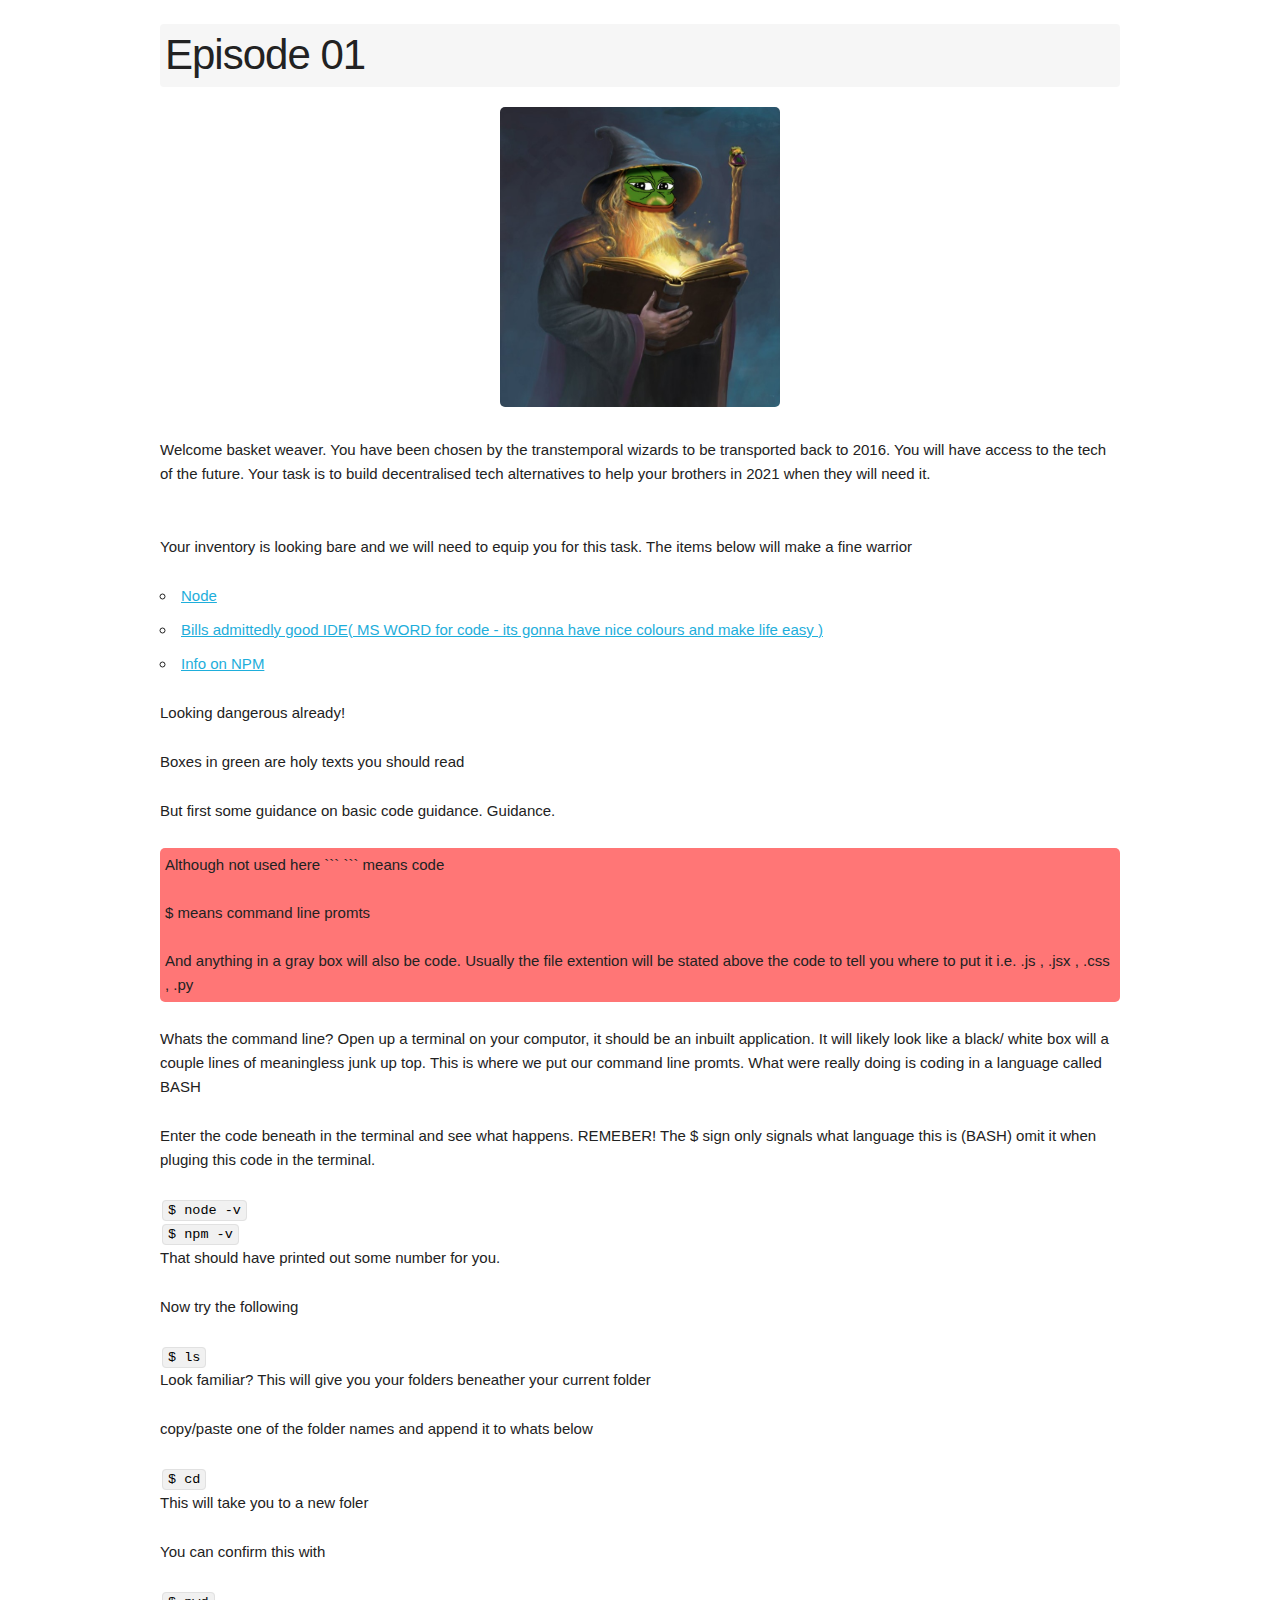
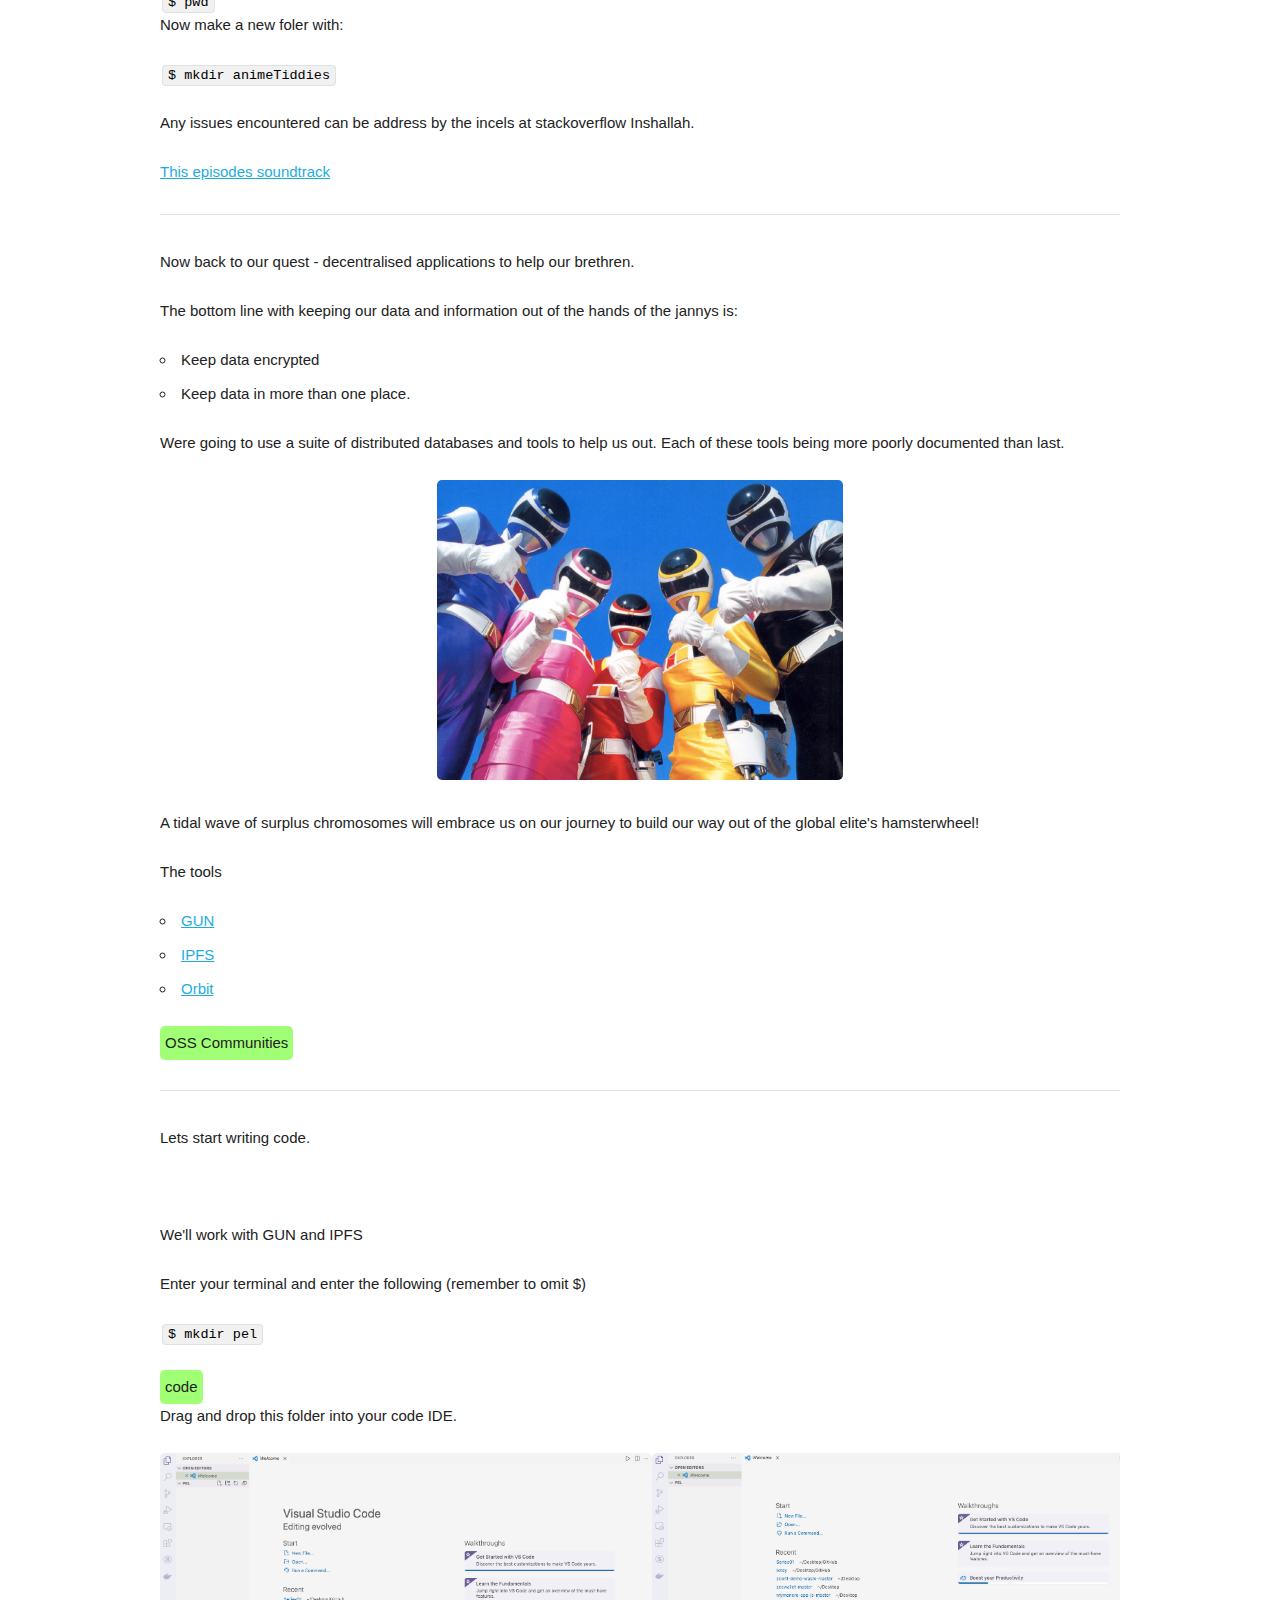
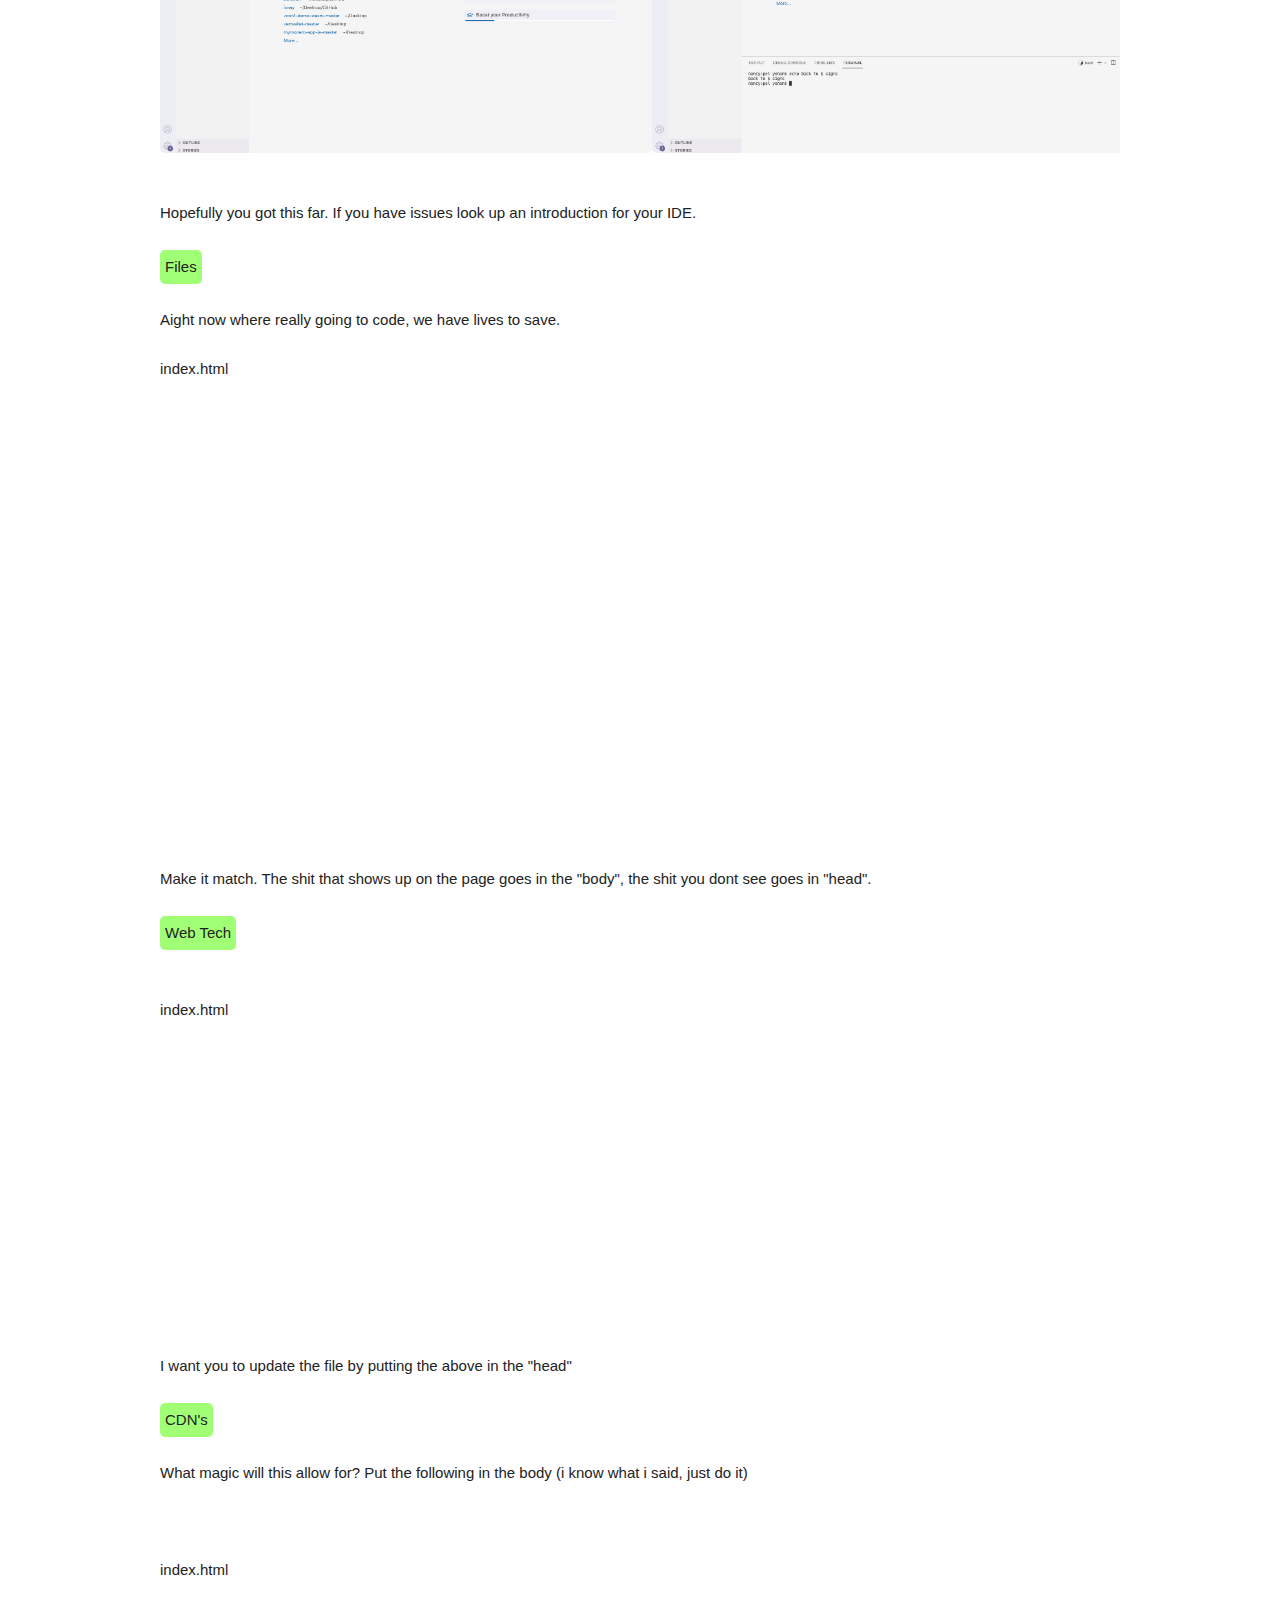
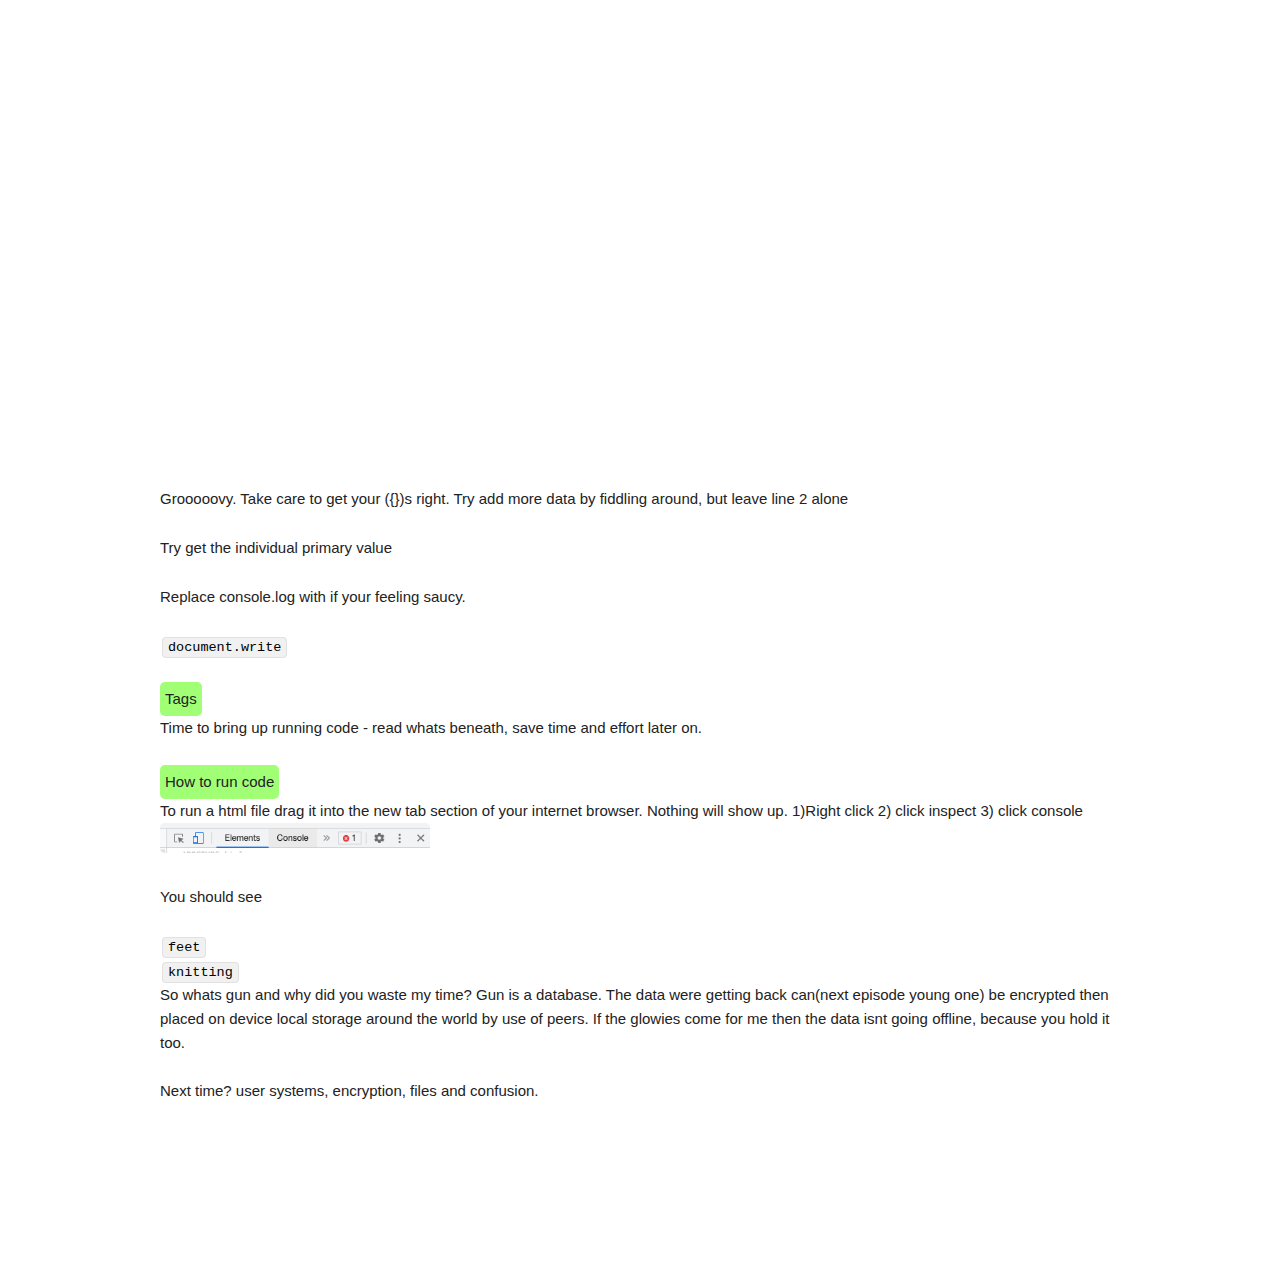
==== commit a40a697d: "yup yup" ====
--- a/ep01.html
+++ b/ep01.html
@@ -208,7 +208,7 @@
 
 <details class="detail"><summary>How to run code</summary> <br>Running code is THE largest obsticle to using other peoples shit in coding. For files to communicate with each other they often need to be built. You'll see how to build written in a readMe.md file and often it doesnt pose a problem but when it does it makes life hellish. <br> Web technologies have been built across the past 25 years and i lied about them playing nice. To fix this we have shit the joys that are: parcel, webpack, browserify, snowpack. Taking your life is the appropriate response to seeing these in the wild. <br> THE most responsable thing you can do as a developer is to keep builds nice and simple. "The fool admires complexity" - lord and saviour Terry.  <br><br> So what do you do when you find code you want to use? Check what its written in. Anything other than JS, rust, JSX will probably not give you a sparkly user interface and thats fine. <br><br>  1) If a repository is written in javascript find the index.html file - drag and drop into the browser. <br>2) If there is no index.html the repo might just have no GUI, thats ok, try build in some buttons <br> 3) use <a href="https://www.npmjs.com/package/serve">serve</a> you may have found JS has stopped working when you dragged and dropped the file . Use serve.<br> 4) Check for package.json - this contains your dependencies, run ```npm install``` in the terminal IN THE FOLDER ,then check under the "scripts" in the package.json file for anything resembling "dev" , "start" , "build" if these exist you can ```run npm run dev``` etc. This will start the application. These command are not instructions in themselves, they are short-cuts to excecute BASH, which WILL be given after the semicolon in the package.json file. <br> 5) Almost all node issues can be solved with ```$ nvm i --lts``` this is the way to change what version of node your using its available <a href="https://github.com/nvm-sh/nvm">Here</a> and will probably need to be trouble shooted. Node issues most commonly come up when using frameworks. <br>  6) /build folers are designed for the files that run on the browser POST build. Its pretty retarded. It will most likely exist if the dev has decided to use twig or scss. Dont try rewrite twig into html just follow build steps and reestablish your connection with God. <br><br> All together pretty stupid, stroke enducing stuff. But you dedicated sage will pave the way forward.<br><br> Is this all a way for devs to increased learning curves and keep their jobs safe? No. </details>
 
-<p>To run a html file drag it into the new tag section of your internet browser. Nothing will show up. 1)Right click 2) click inspect 3) click console <br>  <img class="imgDone" src="./ass/ep01/08.png" style="width:auto; height: 2em;" alt=""> </p>
+<p>To run a html file drag it into the new tab section of your internet browser. Nothing will show up. 1)Right click 2) click inspect 3) click console <br>  <img class="imgDone" src="./ass/ep01/08.png" style="width:auto; height: 2em;" alt=""> </p>
 
 <p>You should see</p>
 
@@ -221,9 +221,9 @@
 </code>
 
 
-<p>So whats gun and why did you waste my time? Gun is a database. The data were getting back can be encrypted then placed on device local storage around the world. If the glowies come for me then the data isnt going offline, because you hold it too.
-
-    <br><br>Next time? user systems, files and confusion.
+<p>So whats gun and why did you waste my time? Gun is a database. The data were getting back can(next episode young one) be encrypted then placed on device local storage around the world by use of peers. If the glowies come for me then the data isnt going offline, because you hold it too.
+
+    <br><br>Next time? user systems, encryption, files and confusion.
 </p>
     </div>
     
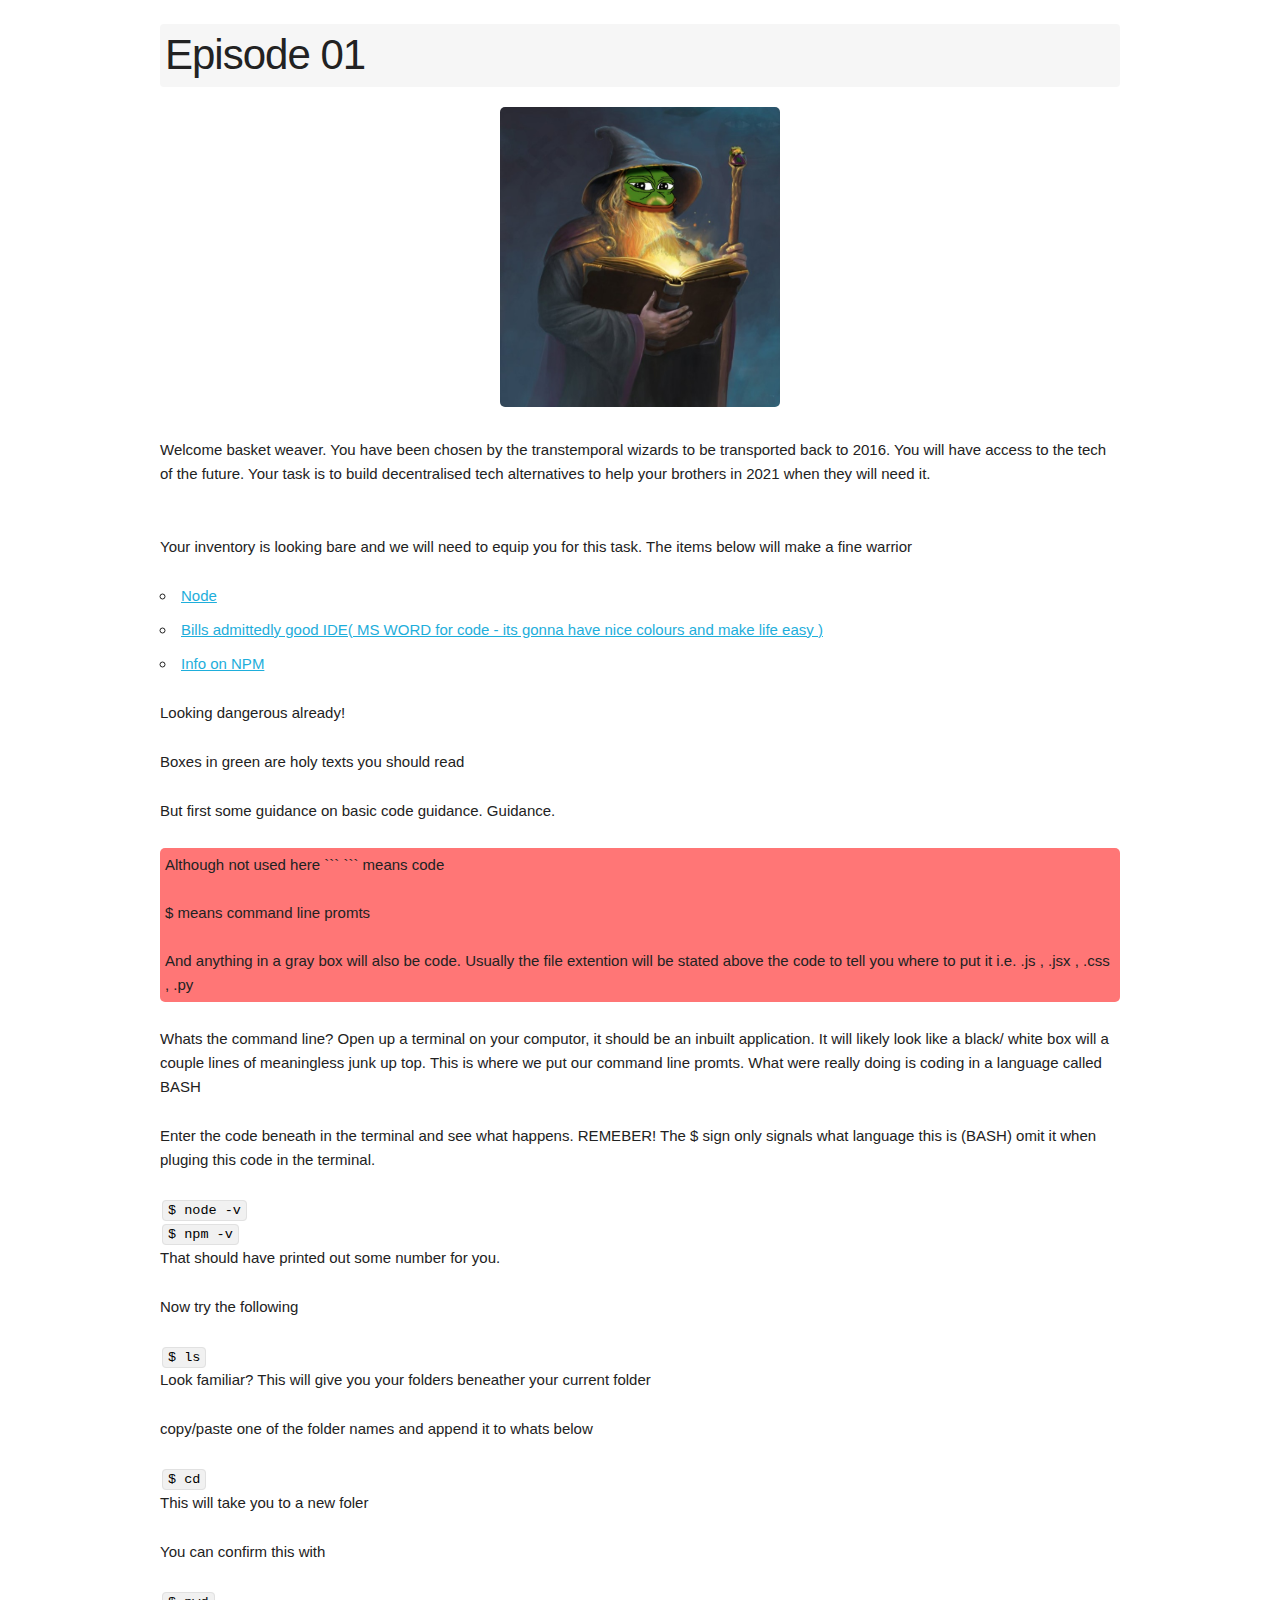
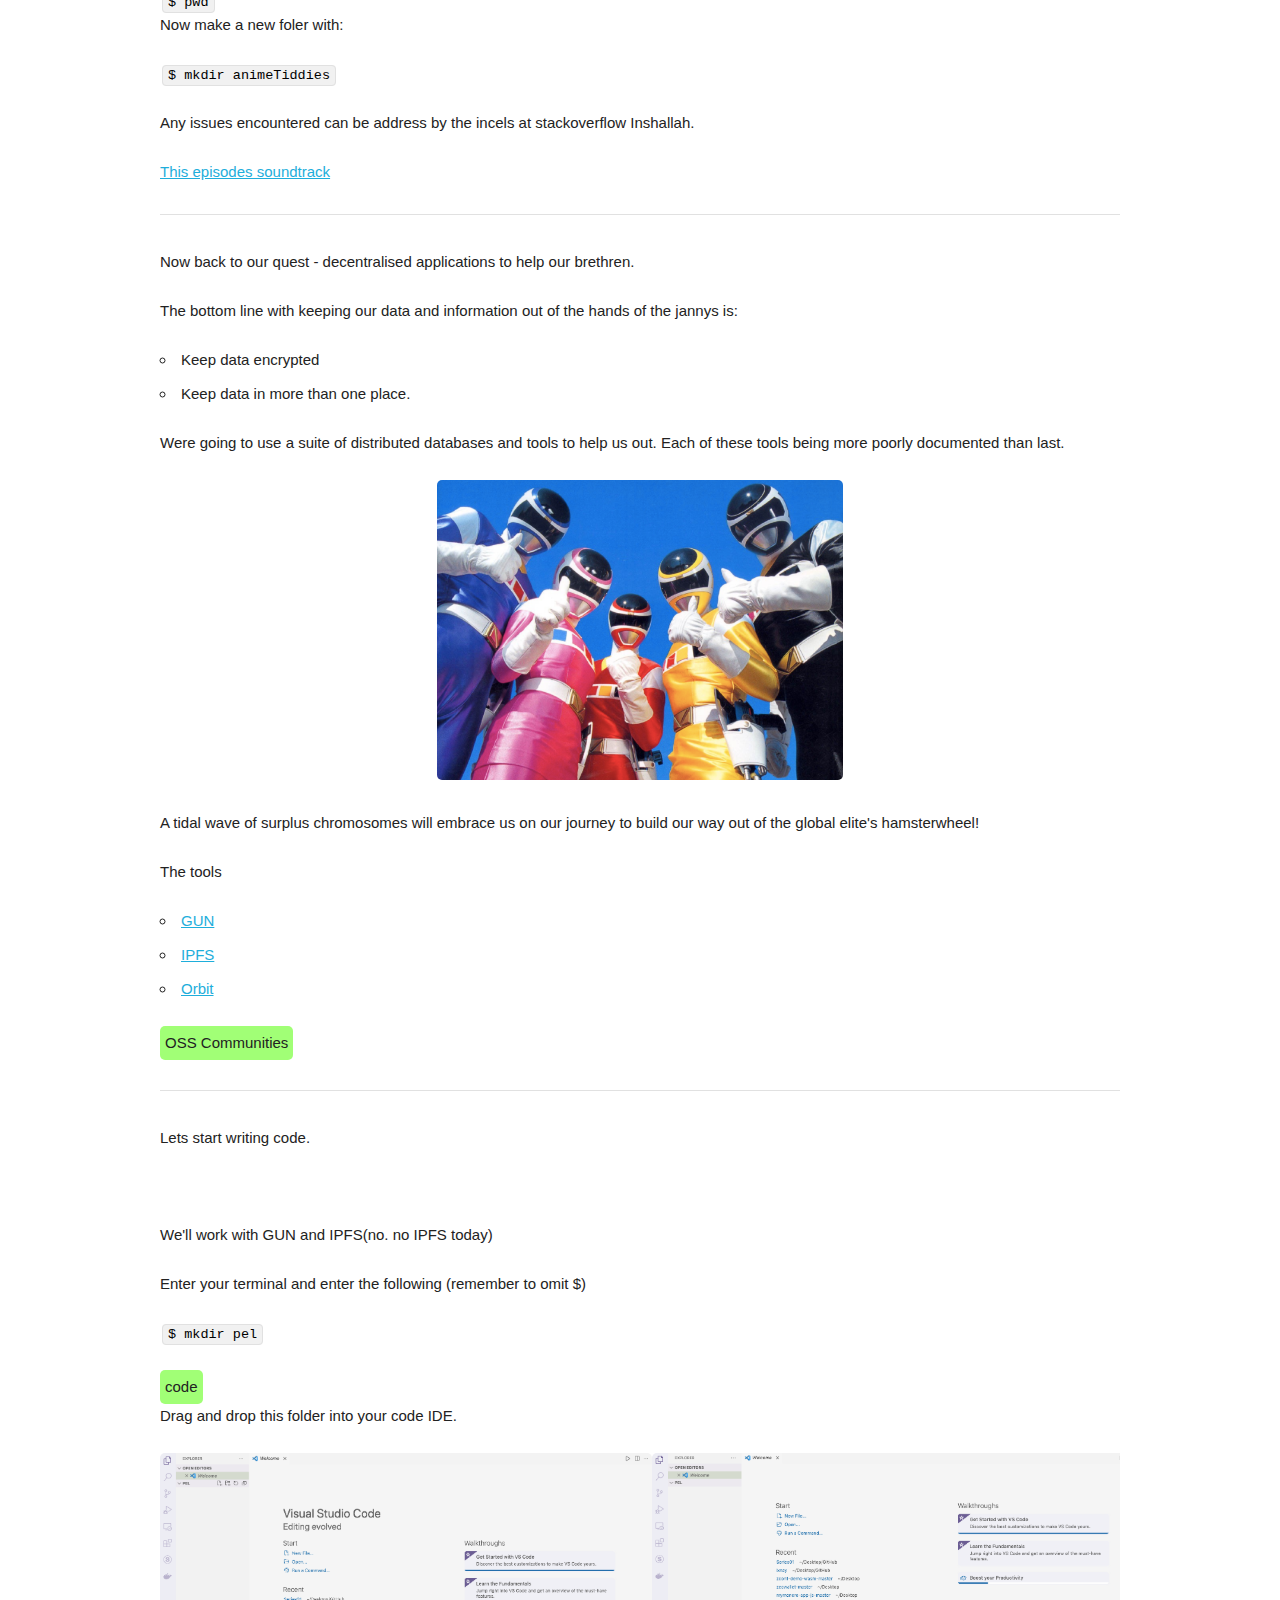
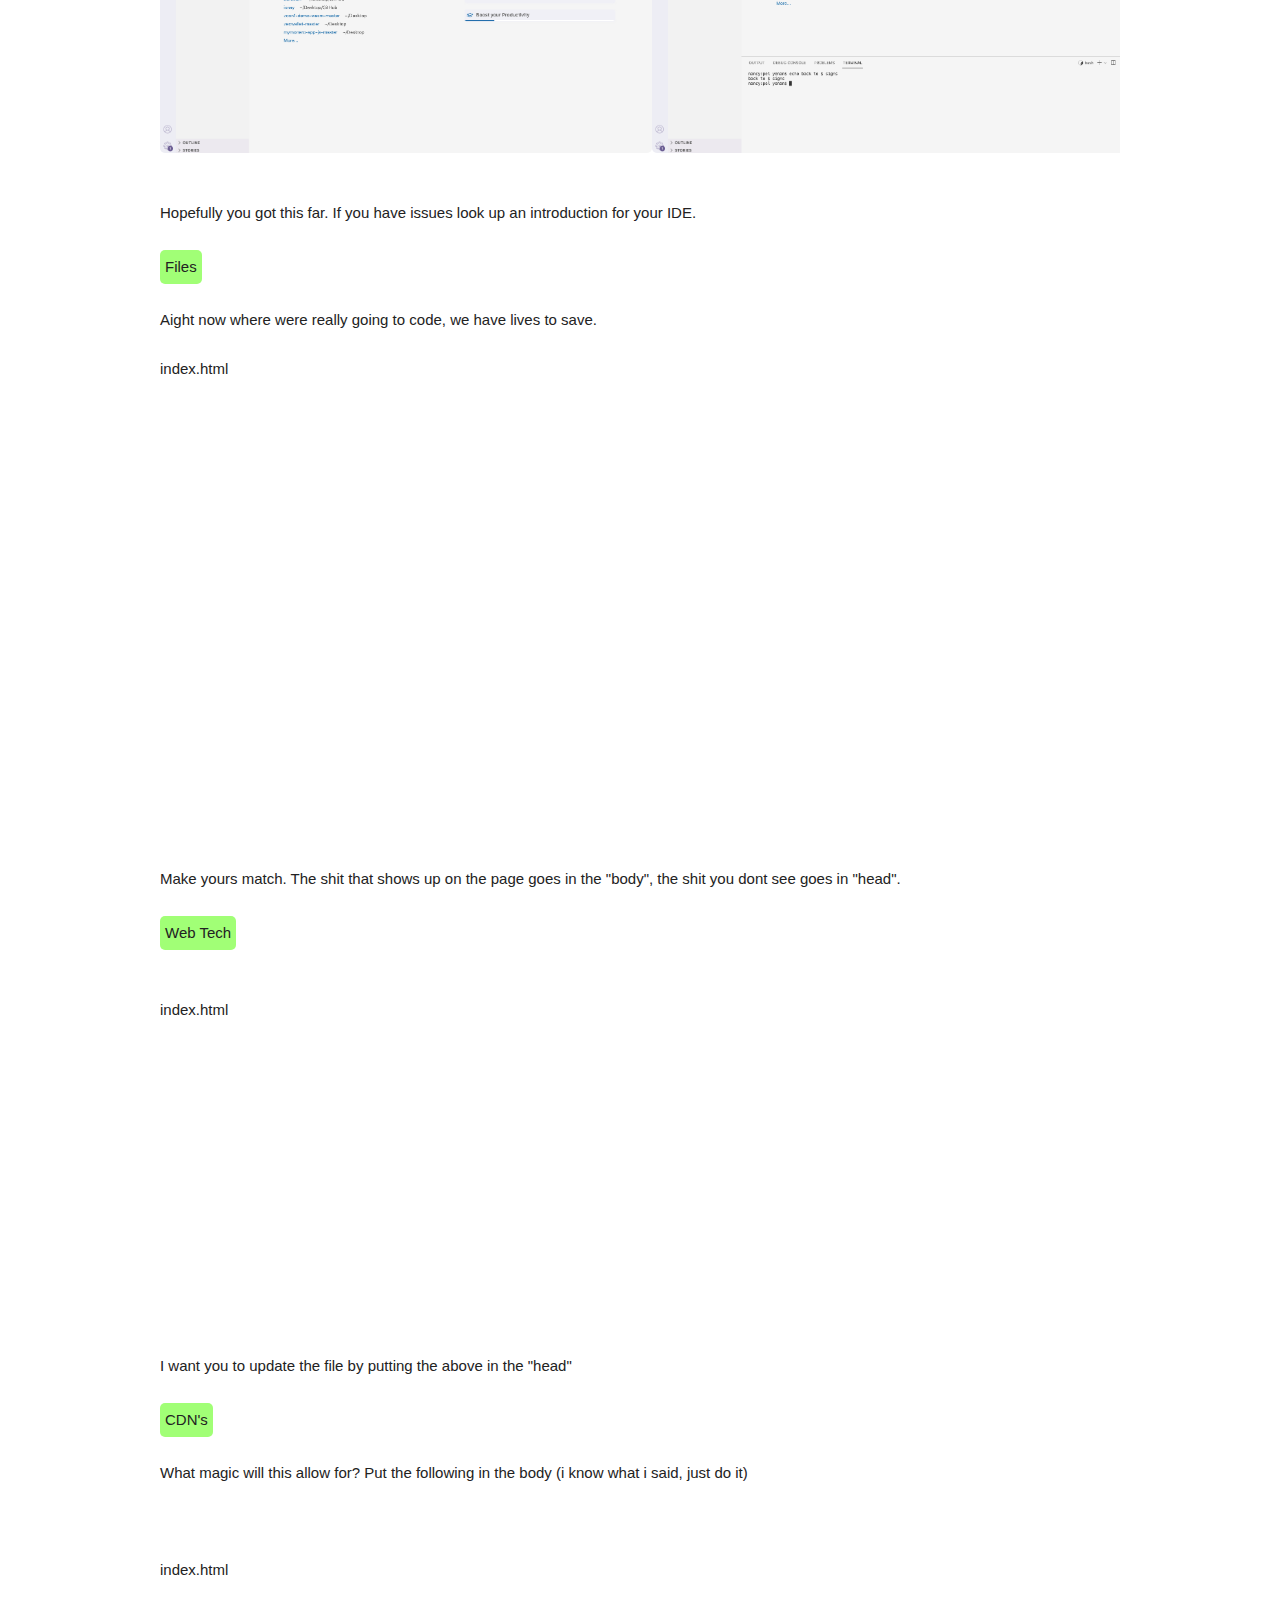
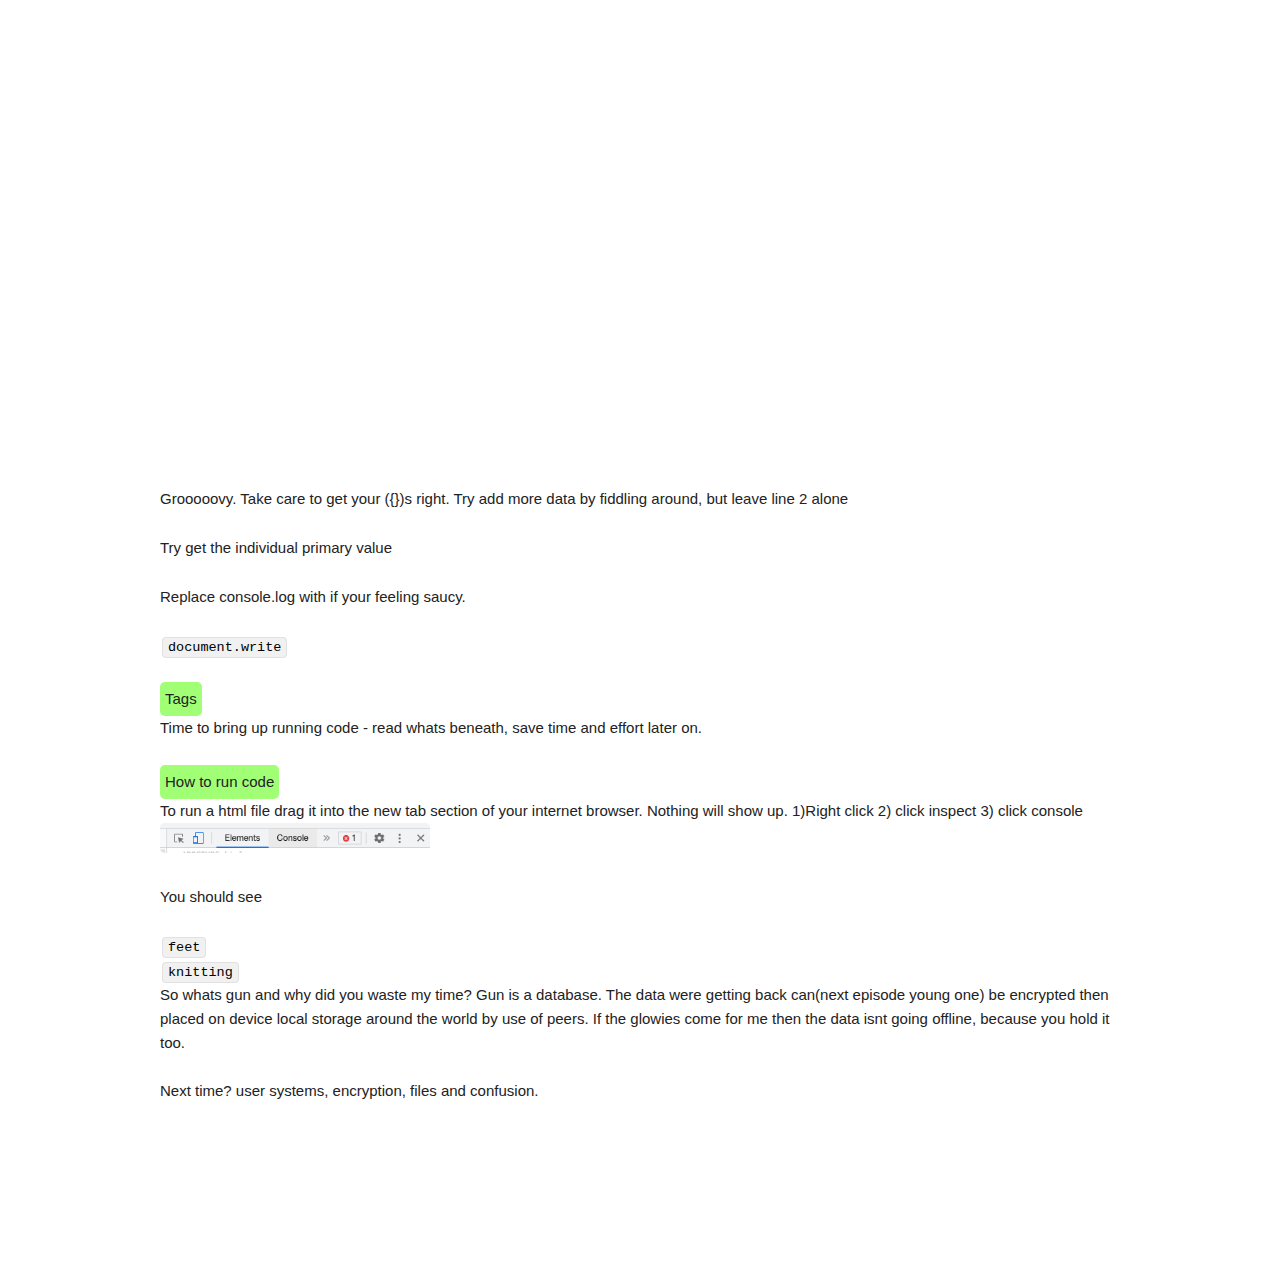
==== commit 6bd2930b: "go" ====
--- a/ep01.html
+++ b/ep01.html
@@ -120,12 +120,12 @@
                 <li><a href="https://ipfs.io/">IPFS</a></li>
                 <li><a href="https://github.com/orbitdb/orbit-db">Orbit</a></li>
             </ul>
-            <details class="detail"><summary>OSS Communities</summary> <br> OSS (Open Source Software) is a name given to projects who make their code open, they usually have communities developing them. If using them check to see when the last commits(additions to codebase) were, and if the community is active, large, and generally helpful. Its as easy to find cancer in these communities as any where else, but prefference should always be given to OSS and active communities. Deprecated or old tech will slow you down and will almost always be a struggle to work with.</details>
+            <details class="detail"><summary>OSS Communities</summary> <br> OSS (Open Source Software) is a name given to projects who make their code open, they usually have communities developing them. If using them check to see when the last commits(additions to codebase) were, and if the community is active, large, and generally helpful. Its as easy to find cancer in these communities as any where else, and preference should always be given to OSS and active communities. Deprecated or old tech will slow you down and will almost always be a struggle to work with.</details>
 
             <hr>
             <p>Lets start writing code.</p>
             <br><br>
-            <p>We'll work with GUN and IPFS</p>
+            <p>We'll work with GUN and IPFS(no. no IPFS today)</p>
 
             <p>Enter your terminal and enter the following (remember to omit $)</p>
 
@@ -155,7 +155,7 @@
             <details class="detail"><summary>Files</summary> <br>Our index.html and fuckery.js files are just like excel files or word files dont overthink shit</details>
 
 <br>
-            <p>Aight now where really going to code, we have lives to save.</p>
+            <p>Aight now where were really going to code, we have lives to save.</p>
 
             <p>index.html</p>
             <iframe
@@ -164,9 +164,9 @@
                 sandbox="allow-scripts allow-same-origin">
                 </iframe>
 
-                <p>Make it match. The shit that shows up on the page goes in the "body", the shit you dont see goes in "head".</p>
-
-                <details class="detail"><summary>Web Tech</summary> <br>This is where things get interesting. Try reference an excel spreadsheet in a word document and you'll want to die. They're not set up to play together. Its not the same with code. The interwebs are built with three languages: HTML, JS, CSS. <br> You just typed out the first - its used for getting things in order, putting words on the page, and holding the other languages "in place". <br> Javascript make the words jump around, plug data, make things change places, all things that "change" are the result of JS. <br> CSS is colours and other fun stuff. If Sites are royally fucked on mobile its because someone didt write the css to be repsonsive <br></details>
+                <p>Make yours match. The shit that shows up on the page goes in the "body", the shit you dont see goes in "head".</p>
+
+                <details class="detail"><summary>Web Tech</summary> <br>This is where things get interesting. Try reference an excel spreadsheet in a word document and you'll want to die. They're not set up to play together. Its not the same with code. The interwebs are built with three languages: HTML, JS, CSS. <br> You just typed out the first - its used for getting things in order, putting words on the page, and holding the other languages "in place". <br> Javascript make the words jump around, plug data, make things change places, all things that "change" are the result of JS. <br> CSS is colours and other fun stuff. If Sites are royally fucked on mobile its because someone didnt write the css to be repsonsive <br></details>
 <br><br>
 
                 <p>index.html</p>
@@ -180,7 +180,7 @@
 <p>I want you to update the file by putting the above in the "head"</p>
             
 
-<details class="detail"><summary>CDN's</summary> <br>The interweb is built off the interweb. Pretty much every site that can allows you to creep, waste your time or loose money is using tech built by others. <br> This code built by others is delivered by one of two ways: Node Modules (remember installing NPM??) or CDN's. You might notice the cdn looks like a website URL. Copy the URL to see whats there. Yep. And thats how be build. The Interweb is a sweaty mess of bodies piled onto of each other pulling functionality from everywhere.  <br></details>
+<details class="detail"><summary>CDN's</summary> <br>The interweb is built off the interweb. Pretty much every site that can allows you to creep, waste your time or loose money is using tech built by others. <br> This code built by others is delivered by one of two ways: Node Modules (remember installing NPM??) or CDN's. You might notice these cdn look like website URLs. Copy the URL to see whats there. Yep. And thats how be build. The Interweb is a sweaty mess of bodies piled onto of each other pulling functionality from everywhere. <a href="https://www.npmjs.com/package/gulp-frontend-tools">Nice example of dogshite</a> <br></details>
         </div>
 <br>
         <p>What magic will this allow for? Put the following in the body (i know what i said, just do it)</p>
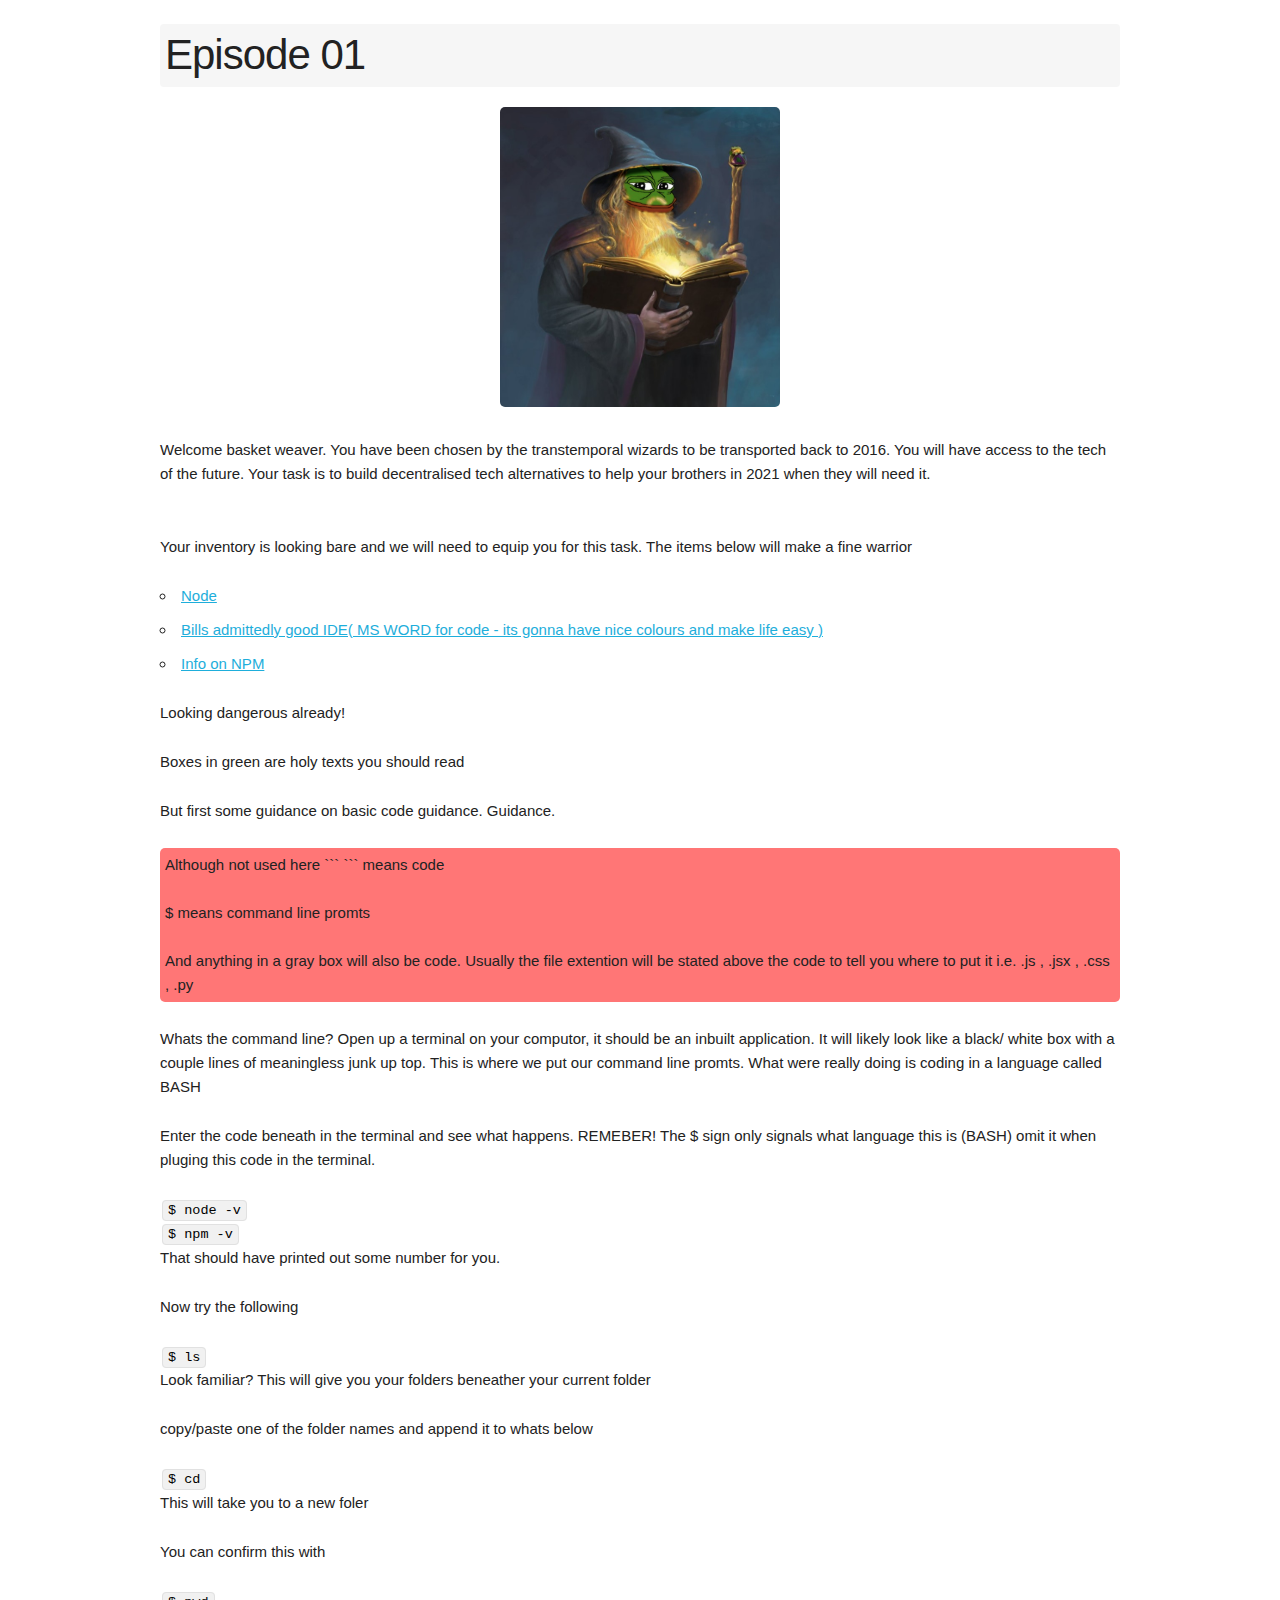
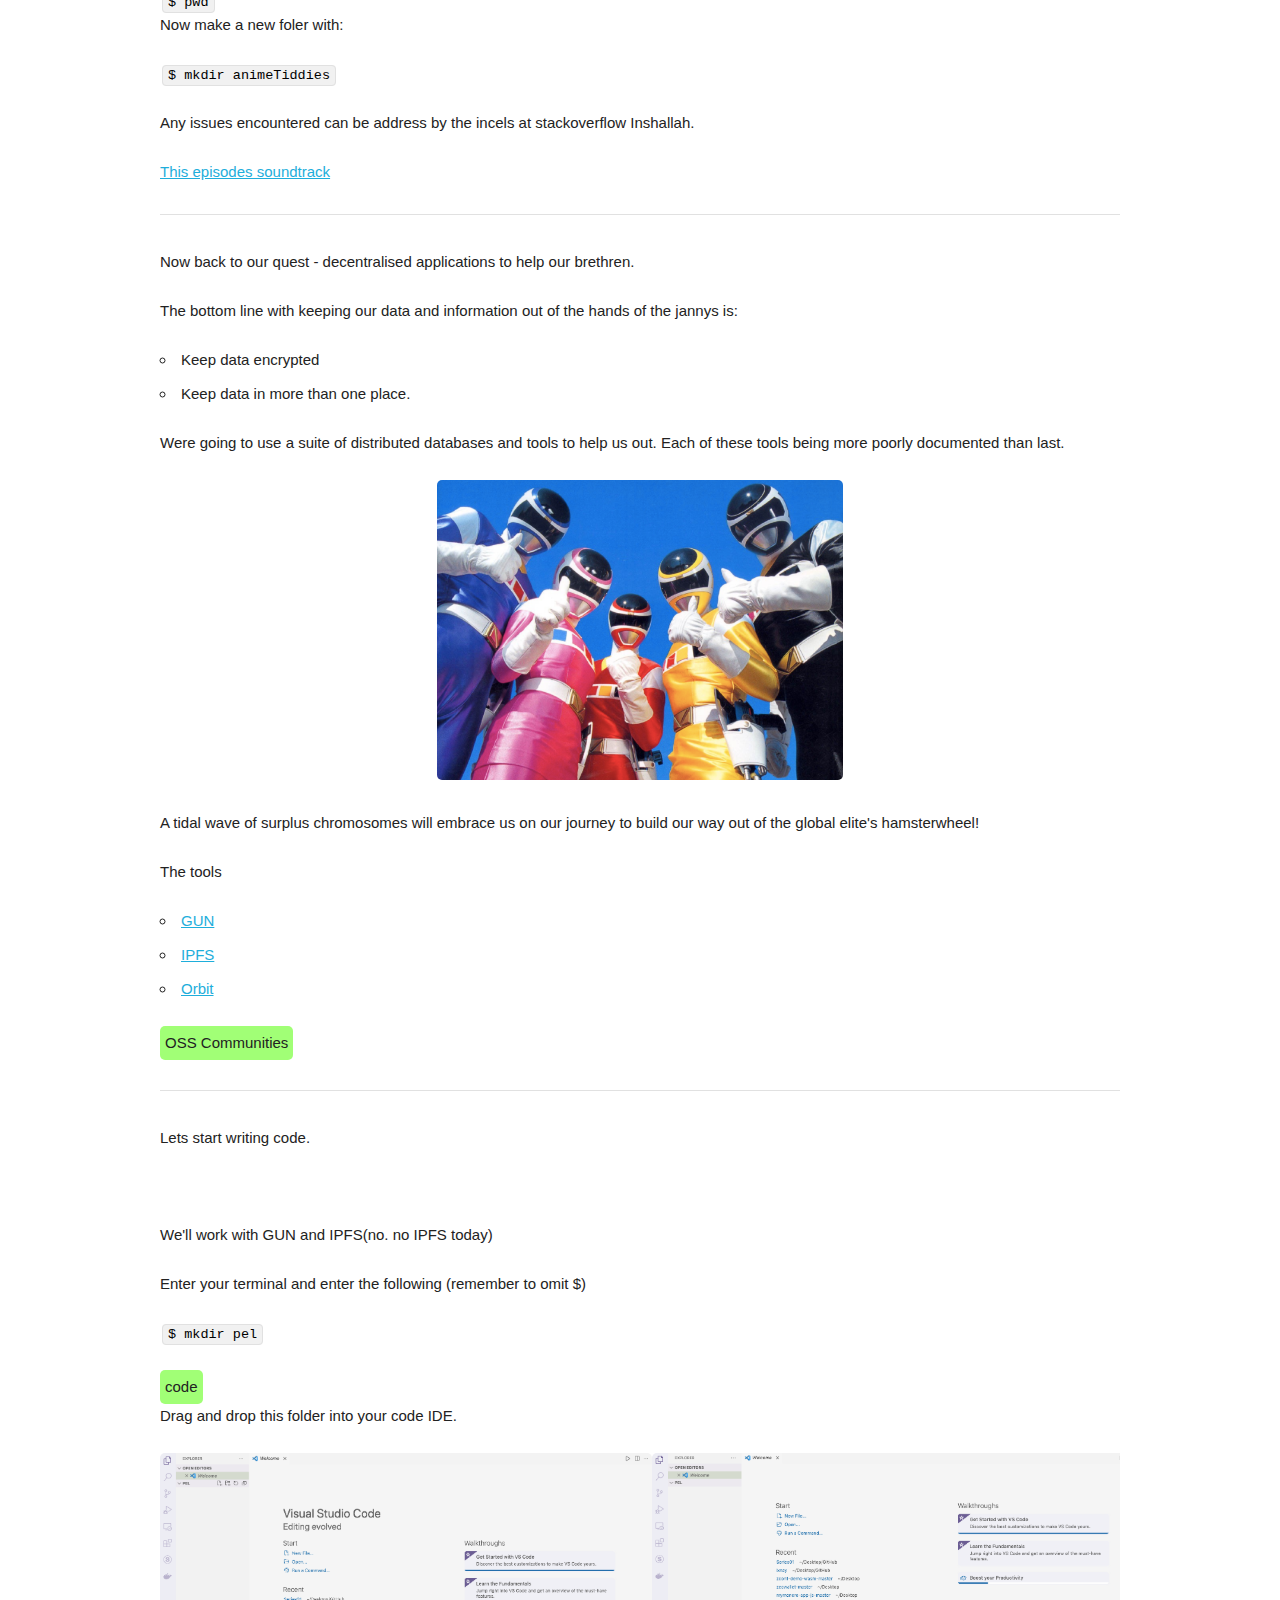
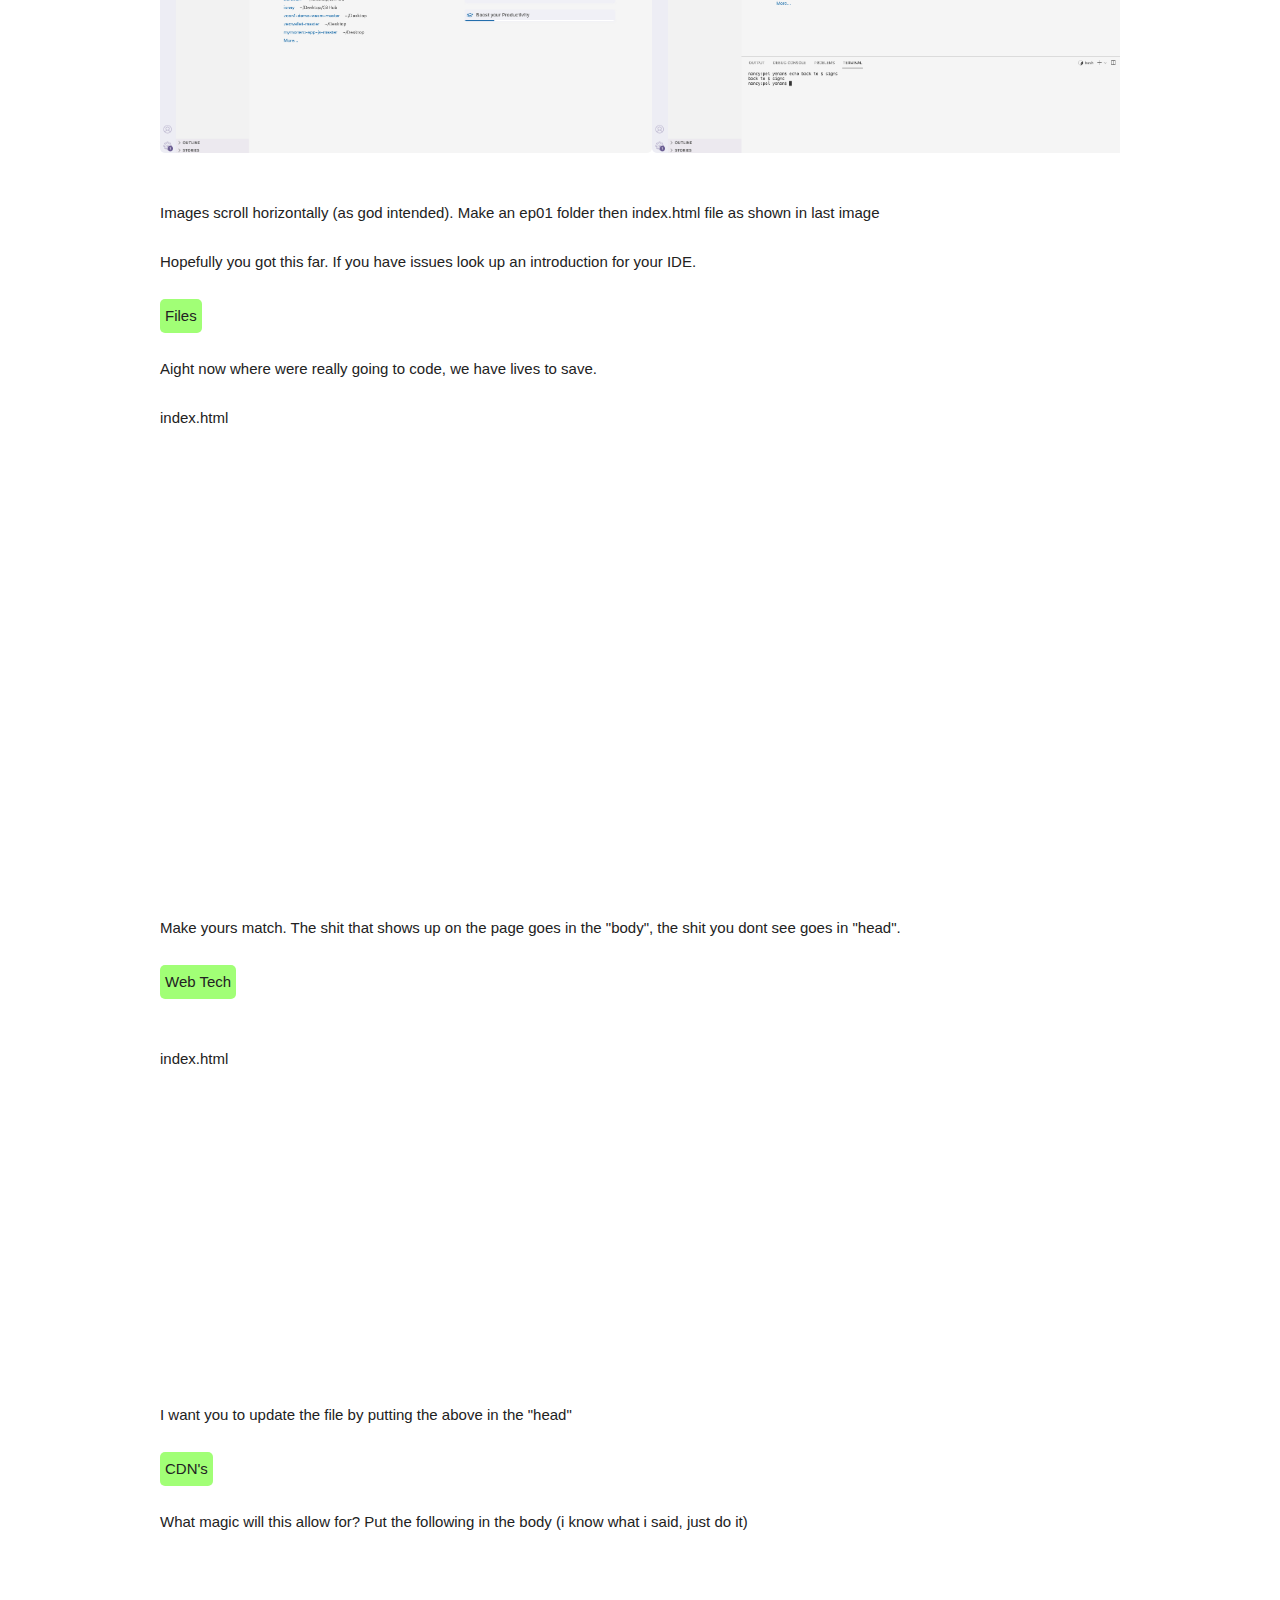
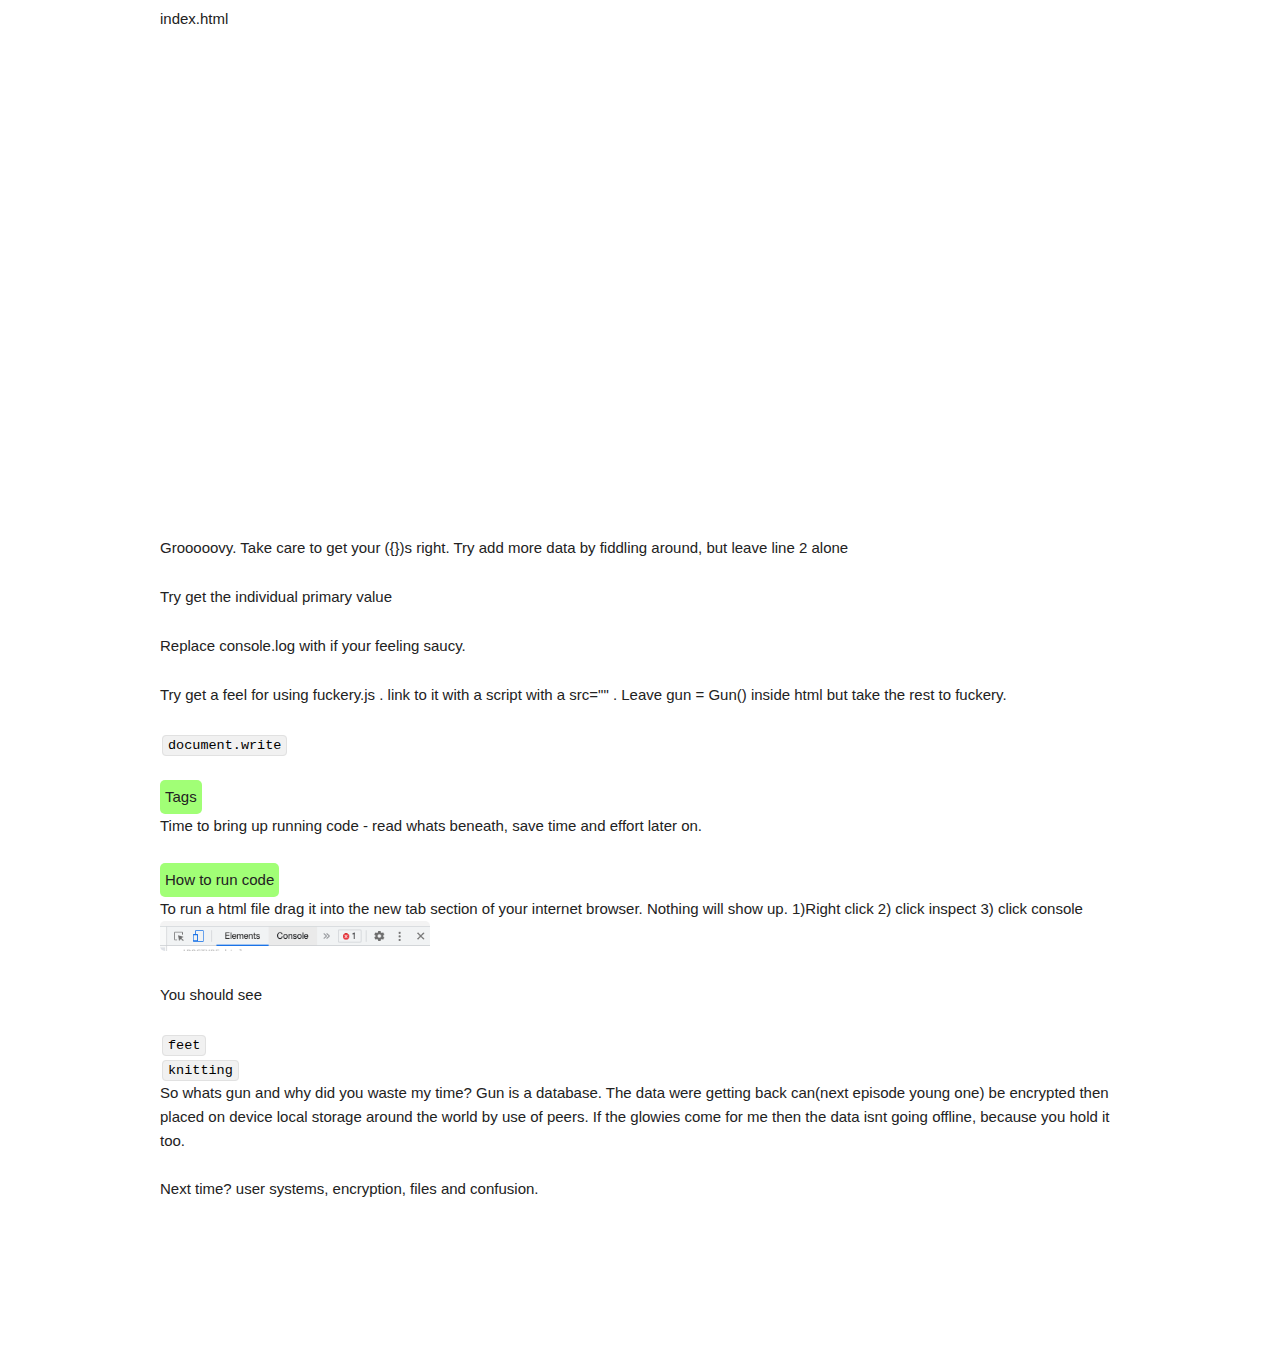
==== commit 4f15046e: "yea" ====
--- a/ep01.html
+++ b/ep01.html
@@ -55,7 +55,7 @@
 
             <p class="red">Although not used here ``` ``` means code  <br><br> $ means command line promts <br><br> And anything in a gray box will also be code. Usually the file extention will be stated above the code to tell you where to put it i.e. .js , .jsx , .css , .py </p>
 
-            <p>Whats the command line? Open up a terminal on your computor, it should be an inbuilt application. It will likely look like a black/ white box will a couple lines of meaningless junk up top. This is where we put our command line promts. What were really doing is coding in a language called BASH</p>
+            <p>Whats the command line? Open up a terminal on your computor, it should be an inbuilt application. It will likely look like a black/ white box with a couple lines of meaningless junk up top. This is where we put our command line promts. What were really doing is coding in a language called BASH</p>
             <p>Enter the code beneath in the terminal and see what happens. REMEBER! The $ sign only signals what language this is (BASH) omit it when pluging this code in the terminal.</p>
 
             <code>
@@ -120,7 +120,7 @@
                 <li><a href="https://ipfs.io/">IPFS</a></li>
                 <li><a href="https://github.com/orbitdb/orbit-db">Orbit</a></li>
             </ul>
-            <details class="detail"><summary>OSS Communities</summary> <br> OSS (Open Source Software) is a name given to projects who make their code open, they usually have communities developing them. If using them check to see when the last commits(additions to codebase) were, and if the community is active, large, and generally helpful. Its as easy to find cancer in these communities as any where else, and preference should always be given to OSS and active communities. Deprecated or old tech will slow you down and will almost always be a struggle to work with.</details>
+            <details class="detail"><summary>OSS Communities</summary> <br> OSS (Open Source Software) is a name given to projects who make their code open, they usually have communities developing them. If using them check to see when the last commits(additions to codebase) were, and if the community is active, large, and generally helpful. Its as easy to find cancer in these communities as any where else, but preference should always be given to OSS and active communities. Deprecated or old tech will slow you down and will almost always be a struggle to work with.</details>
 
             <hr>
             <p>Lets start writing code.</p>
@@ -148,6 +148,7 @@
 
             </div>
 <br><br>
+<p>Images scroll horizontally (as god intended). Make an ep01 folder then index.html file as shown in last image</p>
             <p>Hopefully you got this far. If you have issues look up an introduction for your IDE.</p>
 
        
@@ -182,6 +183,9 @@
 
 <details class="detail"><summary>CDN's</summary> <br>The interweb is built off the interweb. Pretty much every site that can allows you to creep, waste your time or loose money is using tech built by others. <br> This code built by others is delivered by one of two ways: Node Modules (remember installing NPM??) or CDN's. You might notice these cdn look like website URLs. Copy the URL to see whats there. Yep. And thats how be build. The Interweb is a sweaty mess of bodies piled onto of each other pulling functionality from everywhere. <a href="https://www.npmjs.com/package/gulp-frontend-tools">Nice example of dogshite</a> <br></details>
         </div>
+        <div class="twelve">
+
+      
 <br>
         <p>What magic will this allow for? Put the following in the body (i know what i said, just do it)</p>
         <br><br>
@@ -196,6 +200,8 @@
 <p>Grooooovy. Take care to get your ({})s right. Try add more data by fiddling around, but leave line 2 alone</p>
 <p>Try get the individual primary value</p>
 <p>Replace console.log with if your feeling saucy.</p>
+<p>Try get a feel for using fuckery.js . link to it with a script with a src="" . Leave gun = Gun() inside html but take the rest to fuckery.</p>
+
 <code>
     document.write
 </code>
@@ -225,6 +231,7 @@
 
     <br><br>Next time? user systems, encryption, files and confusion.
 </p>
+        </div>
     </div>
     
 </body>
